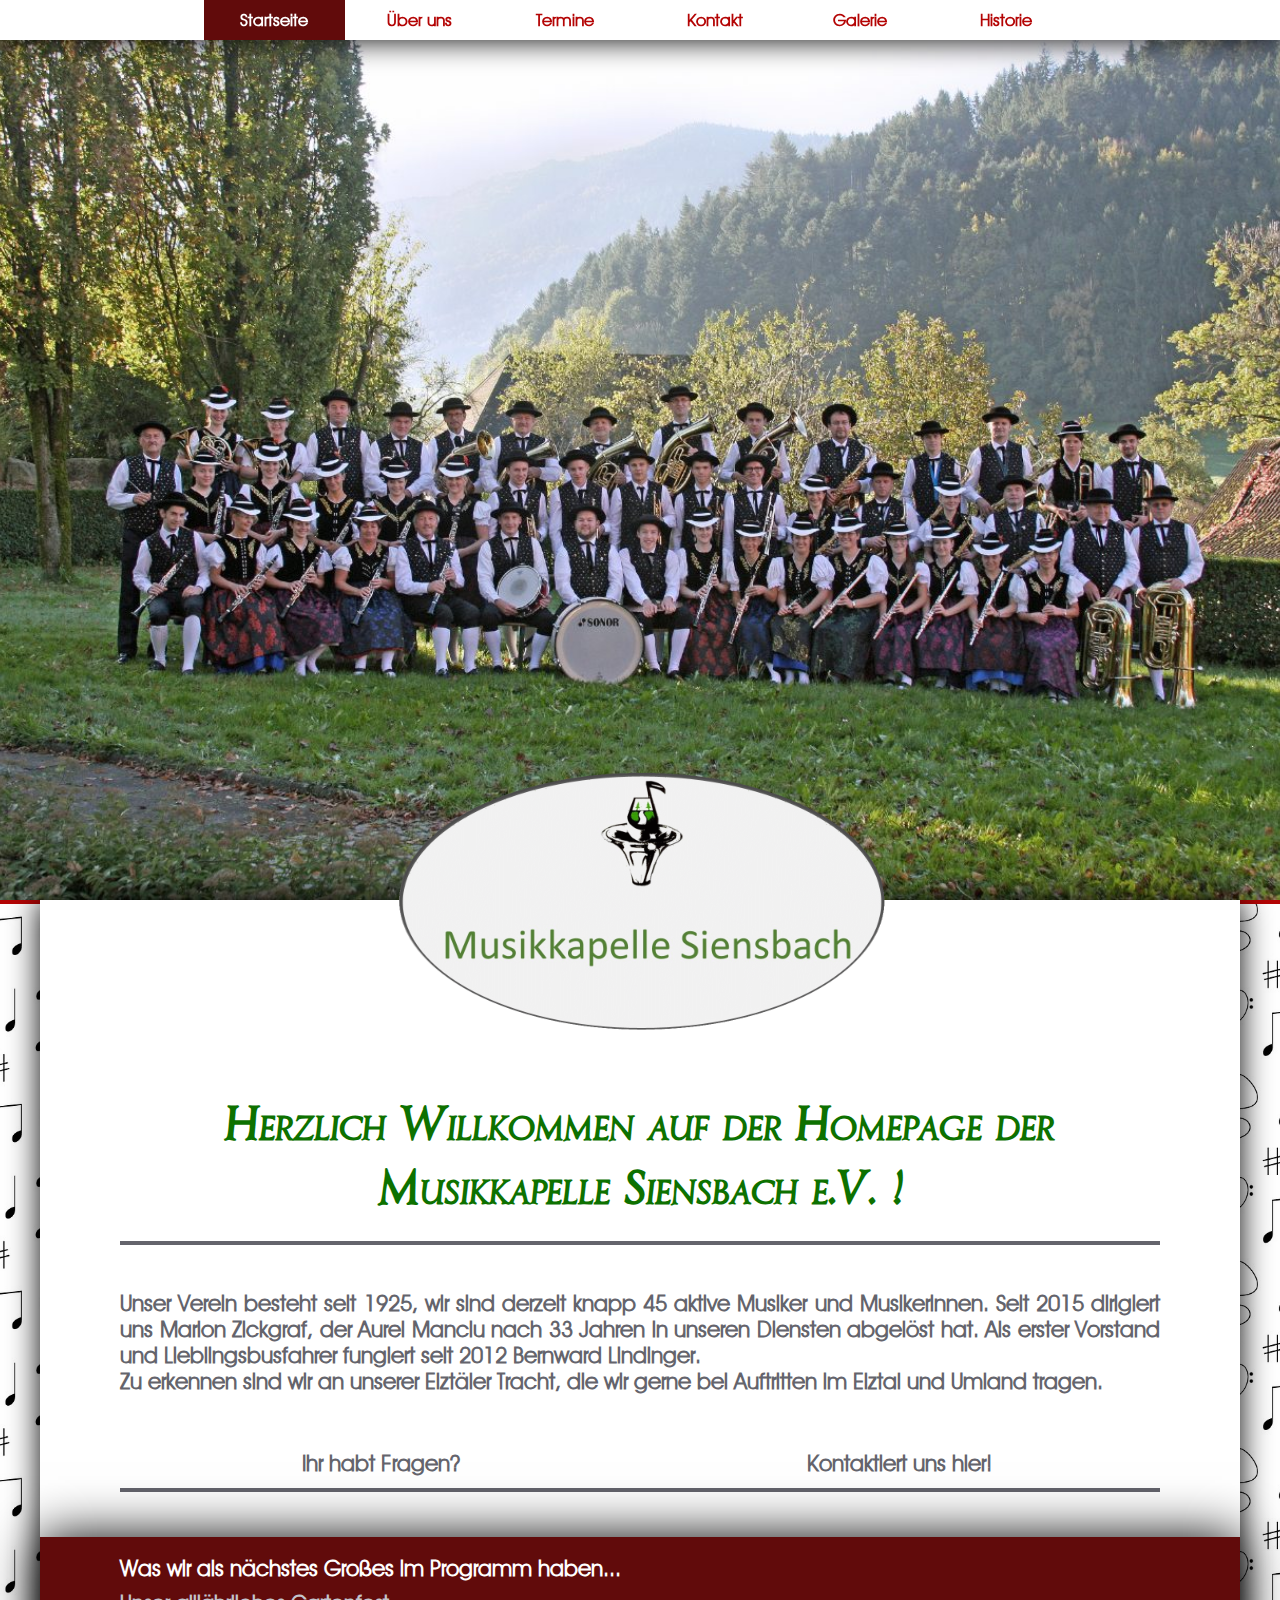
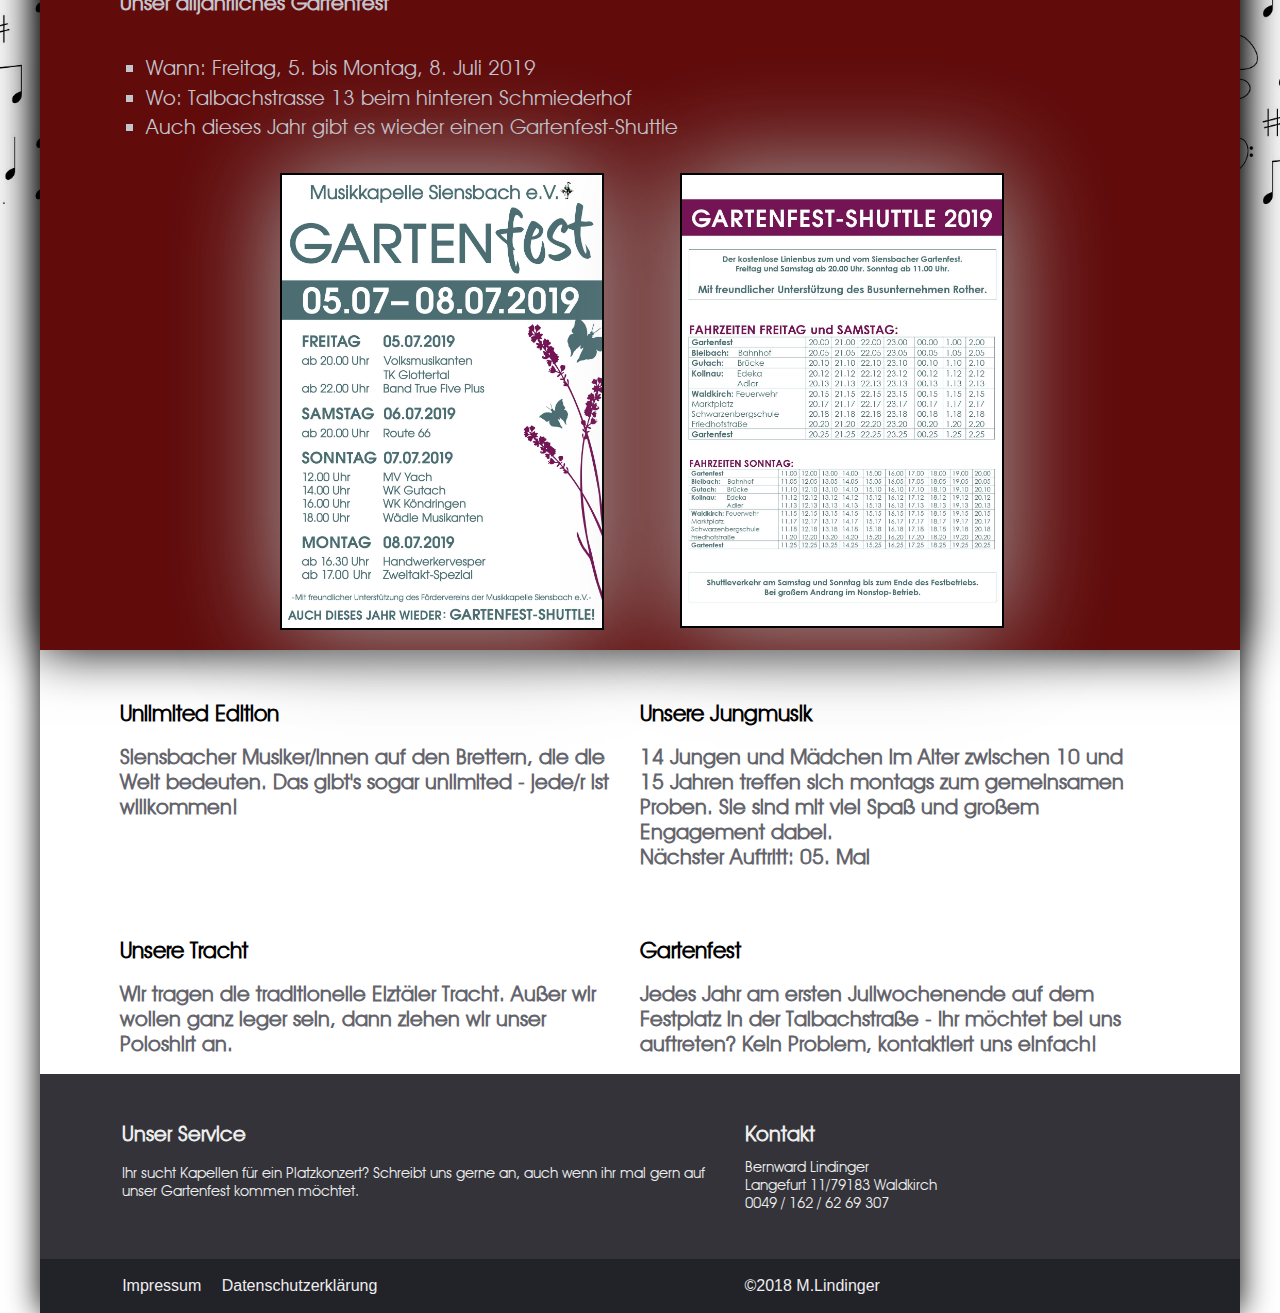
==== index.html @ aa0b7a16 "changed some things" ====
<!DOCTYPE html>

<html lang="en" >
	<head>
		
		<meta charset="utf-8" >
		<meta name="viewport" content="width=device-width, initial-scale=1.0">
		
		<link rel="stylesheet" href="style.css" type="text/css" >
		
		<title>Musikkapelle Siensbach</title>
		
		<script src="JScript/jquery-3.3.1.min.js"></script>
		<script>
			$(document).ready(function(){
				
				$("#place").css("width", "0");
				
				var logoOffset = $(".logo").offset();
				var siteOffset = $(".site").offset();
				var difference = 0.5 * ((0.4 * $(window).width()) / 1.778);
				var factor;
				var limittedFactor;
				var navbarOpacity;
				var siteOffsetTop = $(".site").offset().top;
				var change = 0;
				var logoWidth;
				var ie = 0;
				var ua = window.navigator.userAgent;
				var msie = ua.indexOf("MSIE ");
				
				$(".logo").css("width", (0.4 * $(window).width()));
				$(".logo").css("position", "fixed");
				$(".logo").css("margin", "auto");
				$(".logo").css("left", "0");
				$(".logo").css("right", "0");
				$(".logo").css("margin-left", "auto");
				$(".logo").css("margin-right", "auto");
				$(".logo").css("top", ($(".wrapper").offset().top - $(window).scrollTop() -difference));
				$(".nav_menu").animate({width: 'toggle'}, 200);
				$(".nav_menu").css("display", "none");
				
				setInterval(function(){			
					
					$(".logo").css("margin", "auto");
					$(".logo").css("left", "0");
					$(".logo").css("right", "0");
					$(".logo").css("margin-left", "auto");
					$(".logo").css("margin-right", "auto");
					
					logoOffset = $(".logo").offset();
					siteOffset = $(".site").offset();
					
					
					
					if (msie > 0 || !!navigator.userAgent.match(/Trident.*rv\:11\./))  // If Internet Explorer, return version number
					{
						ie = 1;
					}
					else  // If another browser, return 0
					{
						ie = 0;
					}
					
					
					
					
					
					if (window.matchMedia('(min-width: 70.001em)').matches && ie == 0)
					{
					
					
					$(".mainpicture").css("opacity", ((siteOffset.top - $(window).scrollTop()) / siteOffsetTop));
					
					if($(".site").offset().top <= $(window).scrollTop())
					{
						$(".site").css("position", "fixed");
						$(".site").css("top", "0");
					}
					
					if($(".wrapper").offset().top > $(window).scrollTop())
					{
						$(".site").css("position", "relative");
					}
					
					
					
					
					if(change == 0)
					{
						$("#place").css("width", "0");
						$(".logo").css("width", (0.4 * $(window).width()));
						
						if($(".logo").offset().top <= $(window).scrollTop())
						{
							$(".logo").css("top", "0");
							change = 1;
						}
						else
						{
							$(".logo").css("top", ($(".wrapper").offset().top - $(window).scrollTop() -difference));
						}
					}
					
					if(change == 1)
					{
						$(".logo").css("top", "0");
						logoWidth = ((($(".wrapper").offset().top - $(window).scrollTop()) / difference) * 0.28) + 0.12;
						if(logoWidth < 0.12)
						{
							logoWidth = 0.12;
						}
						$(".logo").css("width", logoWidth * $(window).width());
						
						if(logoWidth > 0.4)
						{
							$(".logo").css("width", (0.4 * $(window).width()));
							$(".logo").css("top", ($(".wrapper").offset().top - $(window).scrollTop() -difference));
							change = 0;
						}
						
						
						navbarOpacity = 1 - ((siteOffset.top - logoOffset.top)/difference);
						
						if(navbarOpacity > 1)
						{
							navbarOpacity = 1;
						}
						
						if(navbarOpacity < 0)
						{
							navbarOpacity = 0;
						}
						
						navbarOpacity = navbarOpacity * 0.1;
						
						$("#place").css("width", navbarOpacity * $(window).width());
					}
					}
					
					else if(ie == 1)
					{
						$("#place").css("width", 0.1 * $(window).width());
						$(".logo").css("width", (0.2 * $(window).width()));
						$(".logo").css("top", "0");
						$(".mainpicture").css("opacity", "1");
						$(".site").css("position", "fixed");
						$(".site").css("top", "0");
						$(".wrapper").css("position", "relative");
						$(".wrapper").css("top", "0");
						$(".mainpicture").css("display", "none");
					}
					
					else if (window.matchMedia('(min-width: 35.001em)').matches)
					{
						$(".logo").css("width", (0.2 * $(window).width()));
						$(".logo").css("top", "0");
						$(".mainpicture").css("opacity", "1");
					}
					
					else
					{
						$(".logo").css("width", (0.4 * $(window).width()));
						$(".logo").css("top", "0");
						$(".mainpicture").css("opacity", "1");
					}
					
					if($(".wrapper").offset().top > $(window).scrollTop())
					{
						$(".site").css("position", "relative");
					}
				}, 1);
				
				
				
				
				
				//Elemente aus navBar werden aktiv
				$("#about").click(function(){
					window.location.href = 'sub/about.html';
				});
				
				$("#gigs").click(function(){
					window.location.href = 'sub/gigs.html';
				});
				
				$("#contact").click(function(){
					window.location.href = 'sub/contact.html';
				});
				
				$(".description td#contactUs").click(function(){
					window.location.href = 'sub/contact.html';
				});
				
				$("#galery").click(function(){
					window.location.href = 'sub/galery.html';
				});
				
				$("#history").click(function(){
					window.location.href = 'sub/history.html';
				});
				
				$("#about1").click(function(){
					window.location.href = 'sub/about.html';
				});
				
				$("#gigs1").click(function(){
					window.location.href = 'sub/gigs.html';
				});
				
				$("#contact1").click(function(){
					window.location.href = 'sub/contact.html';
				});
				
				$("#galery1").click(function(){
					window.location.href = 'sub/galery.html';
				});
				
				$("#history1").click(function(){
					window.location.href = 'sub/history.html';
				});
				
				$("#menu_icon").click(function(){
					$(".nav_menu").animate({width: 'toggle'}, 200);
				});
				
				
				
				
				
				//Werte werden angepasst, falls Größe des Fensters verändert wird
				$(window).resize(function(){
					difference = 0.5 * ((0.4 * $(window).width()) / 1.778);
					siteOffsetTop = $(".site").offset().top;
				});
			});
			
		</script>
	</head>
	
	<body>
	
		<div class="navbar" >
			<ul>
				<li id="start" class="active" >Startseite</li>
				<li id="about" class="real" >Über uns</li>
				<li id="gigs" class="real" >Termine</li>
				<li id="place" ></li>
				<li id="contact" class="real" >Kontakt</li>
				<li id="galery" class="real" >Galerie</li>
				<li id="history" class="real" >Historie</li>
			</ul>
			
			<div class="nav_menu_icon" id="menu_icon" >
				<img src="images/menu.png" alt="menu" /> 
			</div>
		</div>
		
		<div class="nav_menu" >			
			<div id="start1" class="link real" >
				<p>Startseite</p>
			</div>
			
			<div id="about1" class="link real" >
				<p>Über uns</p>
			</div>
			
			<div id="gigs1" class="link real" >
				<p>Termine</p>
			</div>
			
			<div id="contact1" class="link real" >
				<p>Kontakt</p>
			</div>
			
			<div id="galery1" class="link real" >
				<p>Galerie</p>
			</div>
			
			<div id="history1" class="link real" >
				<p>Historie</p>
			</div>
		</div>
		
		<div class="mainpicture" >
		</div>
		
		<div class="site" >
		</div>
		
		<div class="wrapper" >
			<div class="logo" >
				<img src="images/logo.png" alt="LOGO" />
			</div>
			
			<div class="grid_content" >
				<div class="header" >
					<p>Herzlich Willkommen auf der Homepage der Musikkapelle Siensbach e.V. !</p>
				</div>
				
				<div class="description" >
					<p id="desc" >
						Unser Verein besteht seit 1925, wir sind derzeit knapp 45 aktive Musiker und Musikerinnen. Seit 2015 dirigiert uns Marlon Zickgraf, der Aurel Manciu nach 33 Jahren in unseren Diensten abgelöst hat. Als erster Vorstand und Lieblingsbusfahrer fungiert seit 2012 Bernward Lindinger.<br/> Zu erkennen sind wir an unserer Elztäler Tracht, die wir gerne bei Auftritten im Elztal und Umland tragen.
					</p>
					
					<table>
						<tr>
							<td>
								<p>Ihr habt Fragen?</p>
							</td>
							<td id="contactUs" >
								<p>Kontaktiert uns hier!</p>
							</td>
						</tr>
					</table>
				</div>
				
				<div class="pending" >
					<h1>Was wir als nächstes Großes im Programm haben...</h1>
					
					<p>Unser alljährliches Gartenfest</p>
					
					<ul>
						<li>Wann: Freitag, 5. bis Montag, 8. Juli 2019</li>
						<li>Wo: Talbachstrasse 13 beim hinteren Schmiederhof</li>
						<li>Auch dieses Jahr gibt es wieder einen Gartenfest-Shuttle</li>
					</ul>
					
					<div class="grid_pending" >
						<div class ="pending1" >
							<img src="canvas/poster_gartenfest.jpg" alt="poster" />
						</div>
						<div class ="pending2" >
							<img src="canvas/shuttle_gartenfest.jpg" alt="shuttle" />
						</div>
					</div>
				</div>
				
				<div class="event event_unlimited" >
					<h1>Unlimited Edition</h1>
					<p>Siensbacher Musiker/innen auf den Brettern, die die Welt bedeuten. Das gibt's sogar unlimited - jede/r ist willkommen!</p>
				</div>
				
				<div class="event event_heimat" >
					<h1>Unsere Jungmusik</h1>
					<p>14 Jungen und Mädchen im Alter zwischen 10 und 15 Jahren treffen sich montags zum gemeinsamen Proben. Sie sind mit viel Spaß und großem Engagement dabei.<br/>Nächster Auftritt: 05. Mai</p>
				</div>
				
				<div class="event event_tracht" >
					<h1>Unsere Tracht</h1>
					<p>Wir tragen die traditionelle Elztäler Tracht. Außer wir wollen ganz leger sein, dann ziehen wir unser Poloshirt an.</p>
				</div>
				
				<div class="event event_gartenfest" >
					<h1>Gartenfest</h1>
					<p>Jedes Jahr am ersten Juliwochenende auf dem Festplatz in der Talbachstraße - Ihr möchtet bei uns auftreten? Kein Problem, kontaktiert uns einfach!</p>
				</div>
				
				<div class="footer" >
					<div class="music" >
						<table>
							<tr>
								<td class="over" >
									<h1>Unser Service</h1>
									<p>Ihr sucht Kapellen für ein Platzkonzert? Schreibt uns gerne an, auch wenn ihr mal gern auf unser Gartenfest kommen möchtet.</p>
								</td>
								<td class="contact" >
									<h1>Kontakt</h1>
									<p>Bernward Lindinger<br/>Langefurt 11/79183 Waldkirch<br/>0049 / 162 / 62 69 307</p>
								</td>
							</tr>
						</table>
					</div>
					<div class="formally" >
						<table>
							<tr>
								<td class="left" >
									<ul>
										<li><a href="sub/impressum.html" >Impressum</a></li>
										<li><a href="sub/datenschutz.html" >Datenschutzerklärung</a></li>
									</ul>
								</td>
								<td class="right" >
									<a href="#" ><p>&copy;2018 M.Lindinger</p></a>
								</td>
							</tr>
						</table>
					</div>
				</div>
			</div>
		</div>
	</body>
</html>
---- style.css ----
* 
{
	padding: 0;
	margin: 0;
}

body
{
	background-size: cover;
	font-family: "Century Gothic", CenturyGothic, Geneva, AppleGothic, sans-serif;
}

@font-face { font-family: 'music-font';
             src: url('Schriften/Aesop-RegularItalic.ttf') format('truetype'); }
			 
@font-face { font-family: 'music-font2';
             src: url('Schriften/Advantage-Book.ttf') format('truetype'); }
			 

.mainpicture
{
	background-image: url("images/kapelle2.jpg");
	width: 100%;
	height: 50vh;
    background-attachment: fixed;
    background-position: center;
    background-repeat: no-repeat;
    background-size: cover;
}

@media screen and (-ms-high-contrast: active), (-ms-high-contrast: none) {
.mainpicture
{
	display: none;
}
}

@media screen and (min-width: 35.001em) {
.mainpicture
{
	background-image: url("images/kapelle2.jpg");
	height: 100vh;
}
}

.logo
{
	position: fixed;
	padding: 0;
	top: 0;
	text-align: center;
	z-index: 11;
}

.logo img
{
	width: 100%;
}

.navbar
{
	left: 0;
	right: 0;
	margin-left: auto;
	margin-right: auto;
	float: center;
	position: fixed;
	background-color: white;
	z-index: 1;
	color: #B40404;
	font-weight: bold;
	font-size: 1.3vw;
	text-decoration: none;
	-webkit-box-shadow: 0 0 10px #fff;
        box-shadow: 0 0 30px black;
	text-align: center;
}

.navbar ul
{
	display: none;
	list-style: none;
}

@media screen and (min-width: 70.001em) {
.navbar ul
{
	display: inline-block;
	list-style: none;
}
}

.navbar li
{
	display: inline-block;
	text-align: center;
	width: 10vw;
	padding: 0.8vw 0.5vw;
	font-family: music-font2, Helvetica, CenturyGothic, Geneva, AppleGothic, sans-serif;
}

#place
{
	width: 0;
	padding: 0;
	margin: 0;
}

.navbar li:hover
{
	cursor: pointer;
}

.navbar p
{
	color: white;
}

.real
{
	background-color: white;
	transition: background-color 0.2s;
}

.real:hover
{
	background-color: #f2f2f2;
	cursor: pointer;
}

.active
{
	background-color: #610B0B;
	color: white;
	transition: background-color 0.5s;
}

.active:hover
{
	background-color: #913B3B;
}

.nav_menu_icon
{
	float: right;
	width: 8em;
}

@media screen and (min-width: 35.001em) {
.nav_menu_icon
{
	float: right;
	width: 4em;
}
}

@media screen and (min-width: 70.001em) {
.nav_menu_icon
{
	display: none;
}
}

.nav_menu_icon img
{
	width: 100%;
	transition: transform 0.3s;
}

.nav_menu_icon img:hover
{
	cursor: pointer;
	transform: rotate(360deg);
}

.nav_menu
{
	position: fixed;
	left: 0;
	top: 0;
	height: 100vh;
	width: 70vw;
	background-color: white;
	z-index: 12;
	font-size: 1.7em;
	font-family: music-font2, Helvetica, CenturyGothic, Geneva, AppleGothic, sans-serif;
	-webkit-box-shadow: 0 0 10px #fff;
        box-shadow: 0 0 30px black;
	overflow: auto;
}

@media screen and (min-width: 70.001em) {
.nav_menu
{
	display: none;
}
}

.link
{
	margin-right: 0.5em;
	border-bottom: 2px solid #610B0B;
}

.link p
{
	padding-left: 1em;
	padding-top: 1em;
	padding-bottom: 1em;
	color: #64646c;
}

#start1
{
	border-left: 15px solid #610B0B;
}

.site
{
	position: relative;
	width: 100%;
	height: 100vh;
	border-top: 4px solid #B40404;
	background-image: url("images/test8.jpg");
	background-size: cover;
	text-align: center;
	/*box-shadow: 0px 0px 300px black inset;*/
}

.wrapper
{
	position: absolute;
	left: 0;
	right: 0;
	margin-left: auto;
	margin-right: auto;
	max-width: 75em;
	top: 50vh;
	background-color: white;
	-webkit-box-shadow: 0 0 10px #fff;
        box-shadow: 0 0 30px black;
}

@media screen and (min-width: 35.001em) {
.wrapper
{	
	top: 100vh;
}
}

.header
{
	grid-area: head;
	margin: auto;
	width: 100%;
	border-bottom: 4px solid #64646c;
}

.header p
{
	text-align: center;
	color: #0d7100;
	font-variant: small-caps;
	font-family: music-font, Helvetica, CenturyGothic, Geneva, AppleGothic, sans-serif;
	font-size: 2em;
	font-weight: bold;
	padding-bottom: 2%;
}

@media screen and (min-width: 35.001em) { 
.header p
{
	font-size: 3em;
}
}

.description
{
	grid-area: desc;
	width: 100%;
	margin: auto;
	margin-top: 5vh;
	border-bottom: 4px solid #64646c;
}

.description p
{
	font-size: 1em;
	color: #64646c;
	font-weight: bold;
	text-align: center;
	font-family: music-font2, Helvetica, CenturyGothic, Geneva, AppleGothic, sans-serif;
}

@media screen and (min-width: 35.001em) {
.description p
{
	font-size: 1.4em;
}
}

.description table
{
	margin-top: 5vh;
	width: 100%;
}

.description td
{
    height: 5vh;
	width: 50%;
    vertical-align: middle;
	transition: all 0.2s;
}

.description #desc
{
	text-align: justify;
}

.description td#contactUs:hover
{
    cursor: pointer;
	border-radius: 15px;
	-webkit-box-shadow: 0 0 10px #fff;
        box-shadow: 0 0 10px black;
}

.pending
{
	grid-area: achv;
	margin-left: 0.01vw;
	margin-top: 5vh;
	padding-left: 1em;
	background-color: #610B0B;
	-webkit-box-shadow: 0 0 10px #fff;
        box-shadow: 0 0 50px black;
	font-family: music-font2, Helvetica, CenturyGothic, Geneva, AppleGothic, sans-serif;
}

@media screen and (min-width: 35.001em) { 
.pending
{
	padding-left: 5em;
	padding-right: 5em;
}
}

.pending h1
{
	padding-top: 2vh;
	font-weight: bold;
	font-size: 1.1em;
	color: white;
}

@media screen and (min-width: 35.001em) { 
.pending h1
{
	font-size: 1.4em;
}
}

.pending ul
{
	margin-top: 2vh;
	margin-bottom: 2vh;
	list-style-type: square;
	padding-left: 2vw;
}

.pending li
{
	font-family: music-font2, Helvetica, CenturyGothic, Geneva, AppleGothic, sans-serif;
	color: #c4c4cc;
	font-size: 1em;
	padding-top: 0.5vh;
}

@media screen and (min-width: 35.001em) { 
.pending li
{
	font-size: 1.3em;
}
}

.pending p
{
	margin-top: 1vh;
	font-family: music-font2, Helvetica, CenturyGothic, Geneva, AppleGothic, sans-serif;
	color: #c4c4cc;
	font-size: 1em;
	font-weight: bold;
	padding-bottom: 2vh;
}

@media screen and (min-width: 35.001em) { 
.pending p
{
	font-size: 1.3em;
}
}

.pending1
{
	grid-area: pndg1;
	text-align: center;
}

.pending1 img
{
	width: 100%;
	border: black solid 2px;
	-webkit-box-shadow: 0 0 10px #aaa;
        box-shadow: 0 0 100px #aaa;
}

.pending2
{
	grid-area: pndg2;
	text-align: center;
}

.pending2 img
{
	width: 100%;
	border: black solid 2px;
	-webkit-box-shadow: 0 0 10px #aaa;
        box-shadow: 0 0 100px #aaa;
}

.grid_pending
{	
	padding-top: 0em;
	padding-bottom: 0em;
	
	grid-area: grid_pending;
	display: grid;
	margin: 0;
	grid-template-columns: 0em 1fr 1fr 0em;
	grid-template-row: 1fr;
	grid-column-gap: 2em;
	grid-row-gap: 0em;
	grid-template-areas: 
		". pndg1 pndg2 ."
	;
}

@media screen and (min-width: 70.001em) { 
.grid_pending
{	
	padding-top: 1em;
	padding-bottom: 1em;
	
	grid-area: grid_pending;
	display: grid;
	margin: 0;
	grid-template-columns: 5em 1fr 1fr 5em;
	grid-template-row: 1fr;
	grid-column-gap: 5em;
	grid-row-gap: 0em;
	grid-template-areas: 
		". pndg1 pndg2 ."
	;
}
}

.event
{
	padding-top: 2em;
	padding-right: 1em;
}

.event h1
{
	padding-top: 2vh;
	font-weight: bold;
	font-size: 1.4em;
	color: black;
	font-family: music-font2, Helvetica, CenturyGothic, Geneva, AppleGothic, sans-serif;
}

.event p
{
	padding-top: 2vh;
	padding-bottom: 2vh;
	font-weight: bold;
	font-size: 1.3em;
	color: #64646c;
	font-family: music-font2, Helvetica, CenturyGothic, Geneva, AppleGothic, sans-serif;
}

.event a
{
	color: #0d7100;
	text-decoration: none;
}

.event a:hover
{
	cursor: pointer;
}

.event_unlimited
{
	grid-area: evn1;
}

.event_heimat
{
	grid-area: evn2;
}

.event_tracht
{
	grid-area: evn3;
}

.event_gartenfest
{
	grid-area: evn4;
}

.footer
{
	grid-area: foot;
	width: 100%;
	margin-left: 0.01vw;
}

.music
{
	background-color: #333339;
}

.music table
{
	padding-left: 1em;
	padding-right: 1em;
	padding-top: 5vh;
	padding-bottom: 5vh;
	table-layout: fixed;
	width: 100%;
}

@media screen and (min-width: 35.001em) { 
.music table
{
	padding-left: 5em;
	padding-right: 5em;
}
}

.music td.over
{
	width: 60%;
	vertical-align: top;
}

.music td.contact
{
	width: 40%;
	vertical-align: top;
}

.music h1
{
	font-size: 21px;
	color: #EEE;
	margin-bottom: 3%;
	font-weight: bold;
	font-family: music-font2, CenturyGothic, Geneva, AppleGothic, sans-serif;
}

.music p
{
	font-size: 15px;
	color: #EEE;
	font-family: music-font2, CenturyGothic, Geneva, AppleGothic, sans-serif;
}

.formally
{
	background-color: #222229;
}

.formally table
{
	padding-left: 1em;
	padding-right: 1em;
	table-layout: fixed;
	width: 100%;
}

@media screen and (min-width: 35.001em) { 
.formally table
{
	padding-left: 5em;
	padding-right: 5em;
}
}

.formally ul
{
	list-style: none;
}

.formally li
{
	display: inline-block;
	padding-top: 1em;
	padding-bottom: 1em;
	padding-right: 1em;
}

.formally a
{
	text-decoration: none;
	color: #EEE;
	font-size: 1em;
	font-family: "Century Gothic", CenturyGothic, Geneva, AppleGothic, sans-serif;
}

.formally td.left
{
	width: 60%;
}

.formally td.right
{
	width: 40%;
}

.grid_content
{
	position: relative;
	top: 0;
	padding-top: 5vw;
	padding-left: 0;
	padding-right: 0;
		
	grid-area: grid_content;
	display: grid;
	margin: 0 auto;
	grid-template-columns: 1em 1fr 1fr 1em;
	grid-template-row: 8fr;
	grid-column-gap: 0px;
	grid-row-gap: 0px; 
    grid-template-areas:  
		". head head ."
		". desc desc ."
		"achv achv achv achv"
		". evn1 evn1 ."
		". evn2 evn2 ."
		". evn3 evn3 ."
		". evn4 evn4 ."
		"foot foot foot foot"
    ;
}

@media screen and (min-width: 35.001em) { 
.grid_content { 
    position: relative;
	padding-top: 0vw;
	padding-left: 0;
	padding-right: 0;
		
	grid-area: grid_content;
	display: grid;
	margin: 0 auto;
	grid-template-columns: 5em 1fr 1fr 5em;
	grid-template-row: 6fr;
	grid-column-gap: 0px;
	grid-row-gap: 0px;
	grid-template-areas: 
		". head head ."
		". desc desc ."
		"achv achv achv achv"
		". evn1 evn2 ."
		". evn3 evn4 ."
		"foot foot foot foot"
	;
} 
}

@media screen and (min-width: 70.001em) { 
.grid_content {
    position: relative;
	padding-top: 15vw;
	padding-left: 0;
	padding-right: 0;
		
	grid-area: grid_content;
	display: grid;
	margin: 0 auto;
	grid-template-columns: 5em 1fr 1fr 5em;
	grid-template-row: 6fr;
	grid-column-gap: 0px;
	grid-row-gap: 0px;
	grid-template-areas: 
		". head head ."
		". desc desc ."
		"achv achv achv achv"
		". evn1 evn2 ."
		". evn3 evn4 ."
		"foot foot foot foot"
	;
} 
}
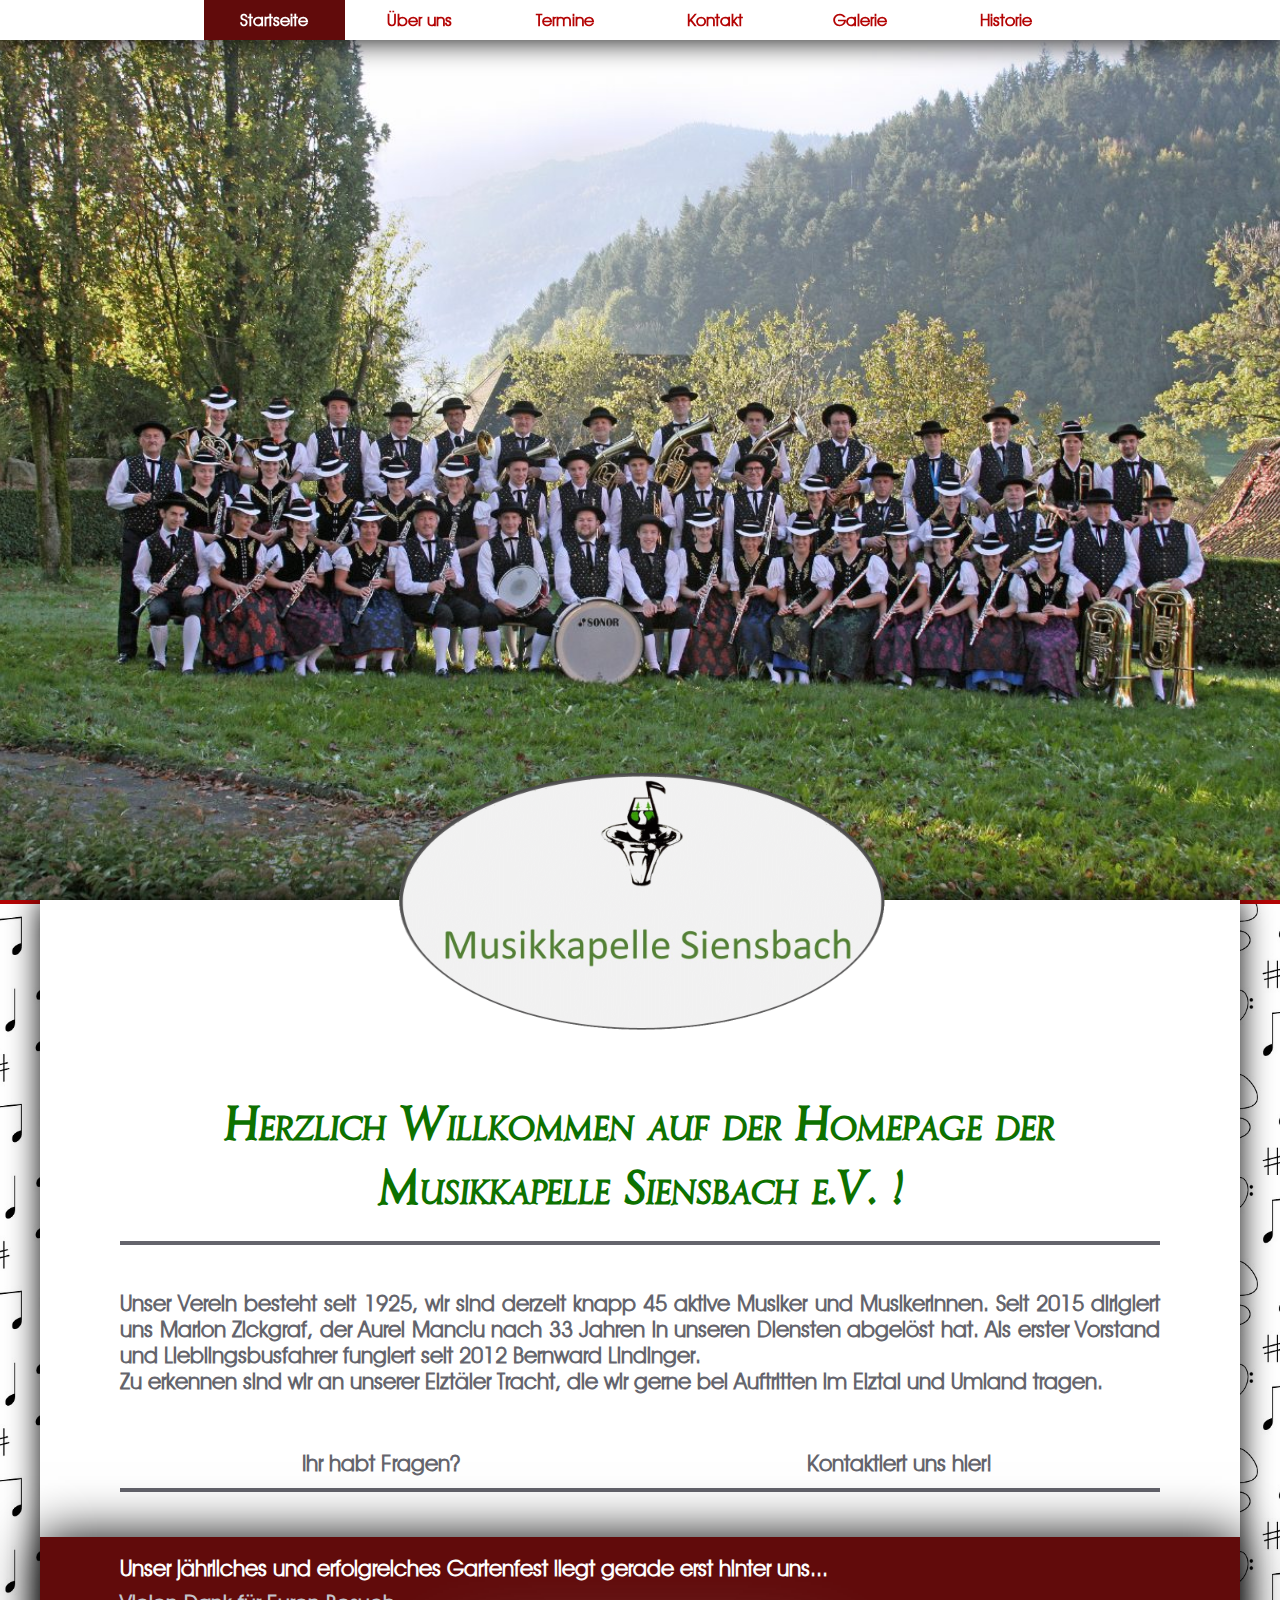
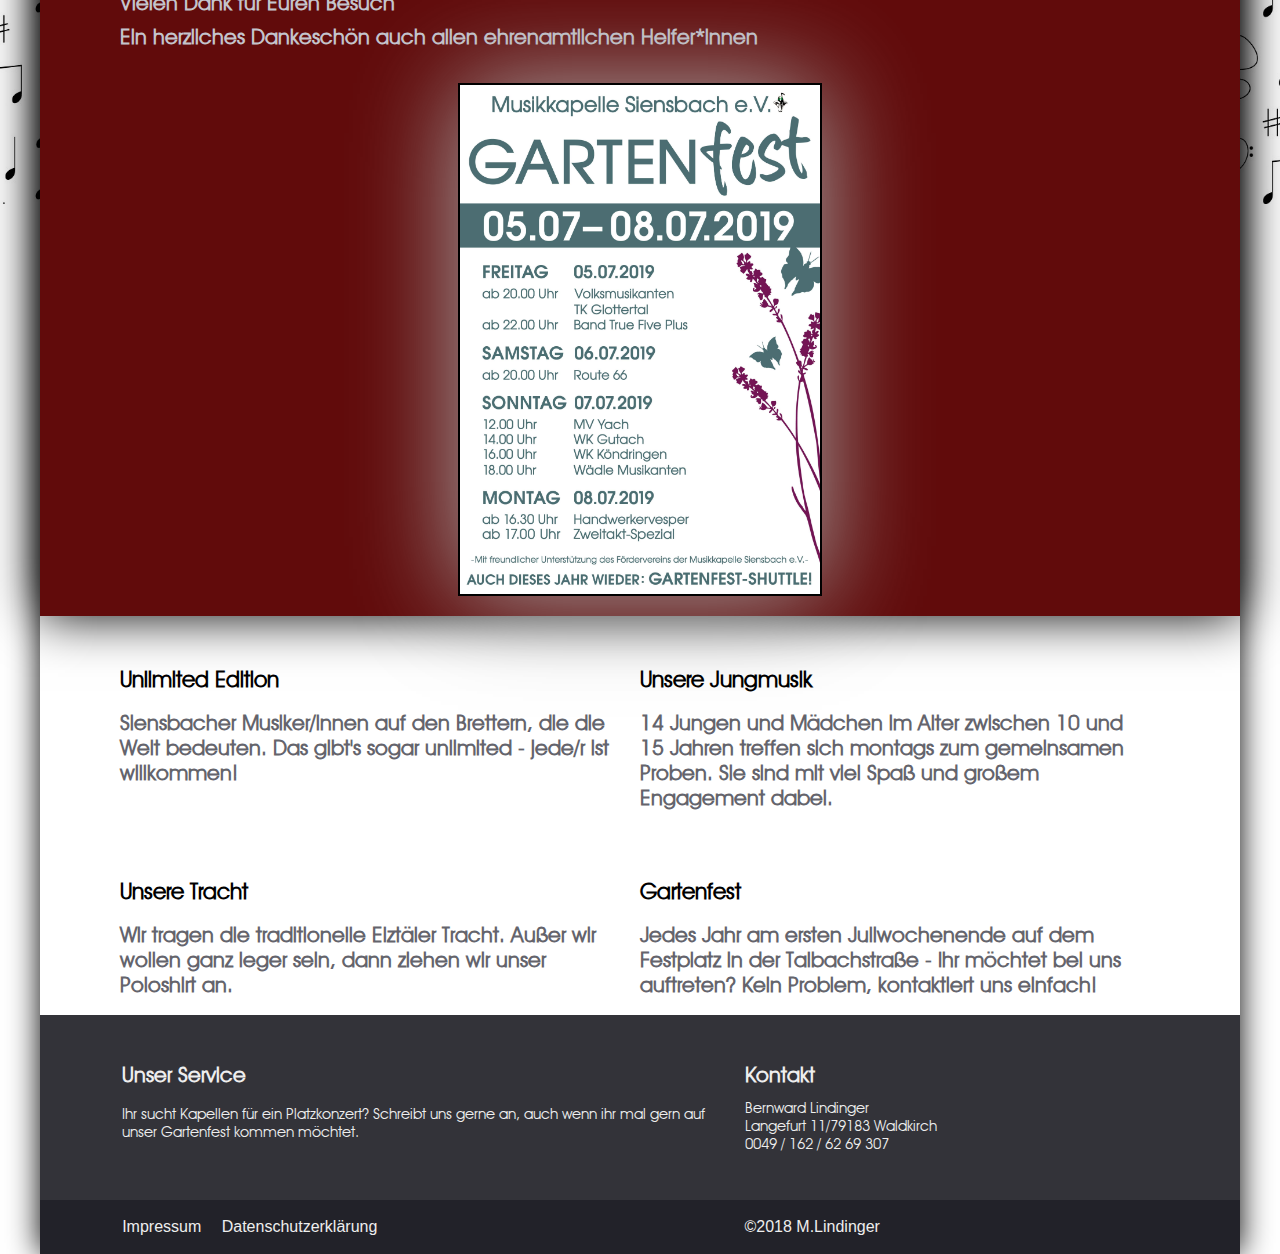
==== commit 19ef7732: "updated to current version" ====
--- a/index.html
+++ b/index.html
@@ -316,23 +316,21 @@
 				</div>
 				
 				<div class="pending" >
-					<h1>Was wir als nächstes Großes im Programm haben...</h1>
-					
-					<p>Unser alljährliches Gartenfest</p>
-					
-					<ul>
+					<h1>Unser jährliches und erfolgreiches Gartenfest liegt gerade erst hinter uns...</h1>
+					
+					<p>Vielen Dank für Euren Besuch</p>
+					<p>Ein herzliches Dankeschön auch allen ehrenamtlichen Helfer*innen</p>
+					
+					<!--<ul>
 						<li>Wann: Freitag, 5. bis Montag, 8. Juli 2019</li>
 						<li>Wo: Talbachstrasse 13 beim hinteren Schmiederhof</li>
 						<li>Auch dieses Jahr gibt es wieder einen Gartenfest-Shuttle</li>
-					</ul>
+					</ul>-->
 					
 					<div class="grid_pending" >
 						<div class ="pending1" >
 							<img src="canvas/poster_gartenfest.jpg" alt="poster" />
 						</div>
-						<div class ="pending2" >
-							<img src="canvas/shuttle_gartenfest.jpg" alt="shuttle" />
-						</div>
 					</div>
 				</div>
 				
@@ -343,7 +341,7 @@
 				
 				<div class="event event_heimat" >
 					<h1>Unsere Jungmusik</h1>
-					<p>14 Jungen und Mädchen im Alter zwischen 10 und 15 Jahren treffen sich montags zum gemeinsamen Proben. Sie sind mit viel Spaß und großem Engagement dabei.<br/>Nächster Auftritt: 05. Mai</p>
+					<p>14 Jungen und Mädchen im Alter zwischen 10 und 15 Jahren treffen sich montags zum gemeinsamen Proben. Sie sind mit viel Spaß und großem Engagement dabei.</p>
 				</div>
 				
 				<div class="event event_tracht" >
--- a/style.css
+++ b/style.css
@@ -391,7 +391,6 @@
 	color: #c4c4cc;
 	font-size: 1em;
 	font-weight: bold;
-	padding-bottom: 2vh;
 }
 
 @media screen and (min-width: 35.001em) { 
@@ -405,17 +404,18 @@
 {
 	grid-area: pndg1;
 	text-align: center;
+	padding-top: 2vh;
 }
 
 .pending1 img
 {
-	width: 100%;
+	width: 50%;
 	border: black solid 2px;
 	-webkit-box-shadow: 0 0 10px #aaa;
         box-shadow: 0 0 100px #aaa;
 }
 
-.pending2
+/*.pending2
 {
 	grid-area: pndg2;
 	text-align: center;
@@ -427,7 +427,7 @@
 	border: black solid 2px;
 	-webkit-box-shadow: 0 0 10px #aaa;
         box-shadow: 0 0 100px #aaa;
-}
+}*/
 
 .grid_pending
 {	
@@ -437,12 +437,12 @@
 	grid-area: grid_pending;
 	display: grid;
 	margin: 0;
-	grid-template-columns: 0em 1fr 1fr 0em;
+	grid-template-columns: 0em 1fr 0em;
 	grid-template-row: 1fr;
 	grid-column-gap: 2em;
 	grid-row-gap: 0em;
 	grid-template-areas: 
-		". pndg1 pndg2 ."
+		". pndg1 ."
 	;
 }
 
@@ -455,12 +455,12 @@
 	grid-area: grid_pending;
 	display: grid;
 	margin: 0;
-	grid-template-columns: 5em 1fr 1fr 5em;
+	grid-template-columns: 5em 1fr 5em;
 	grid-template-row: 1fr;
 	grid-column-gap: 5em;
 	grid-row-gap: 0em;
 	grid-template-areas: 
-		". pndg1 pndg2 ."
+		". pndg1 ."
 	;
 }
 }
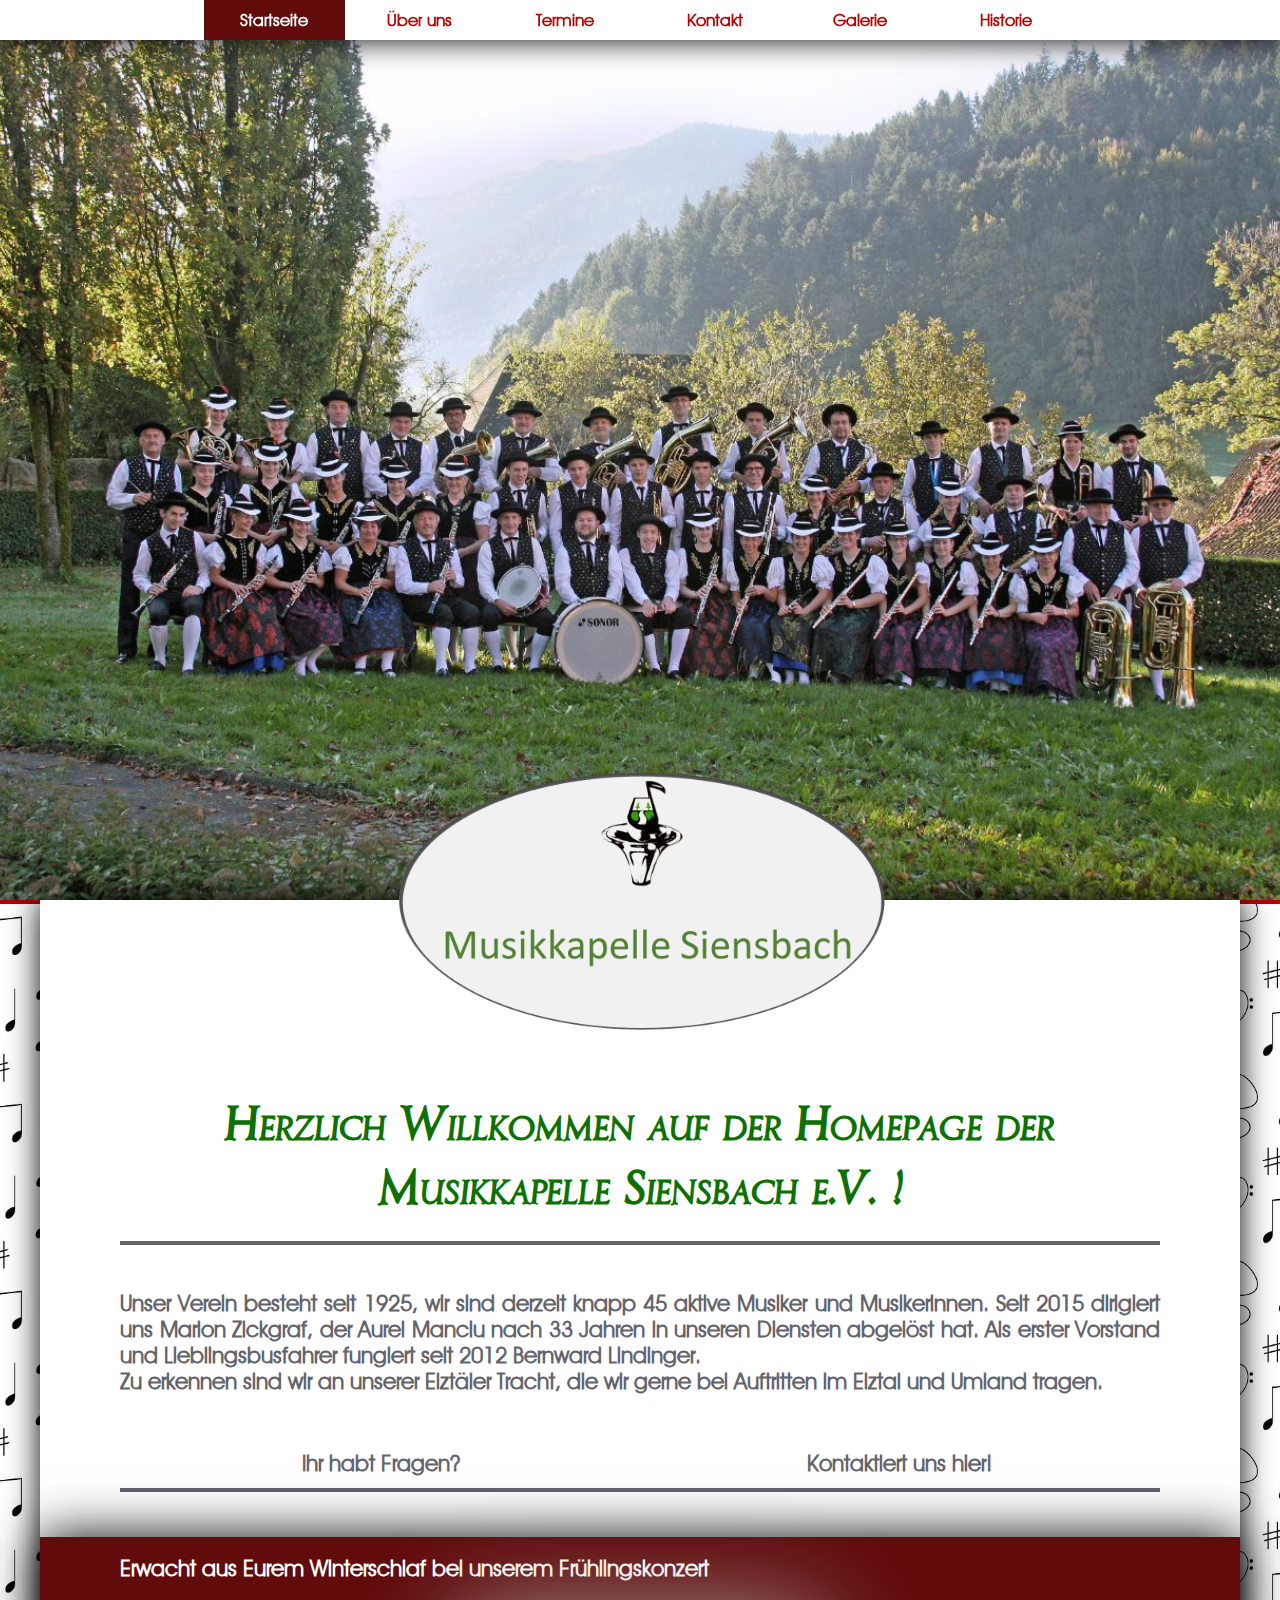
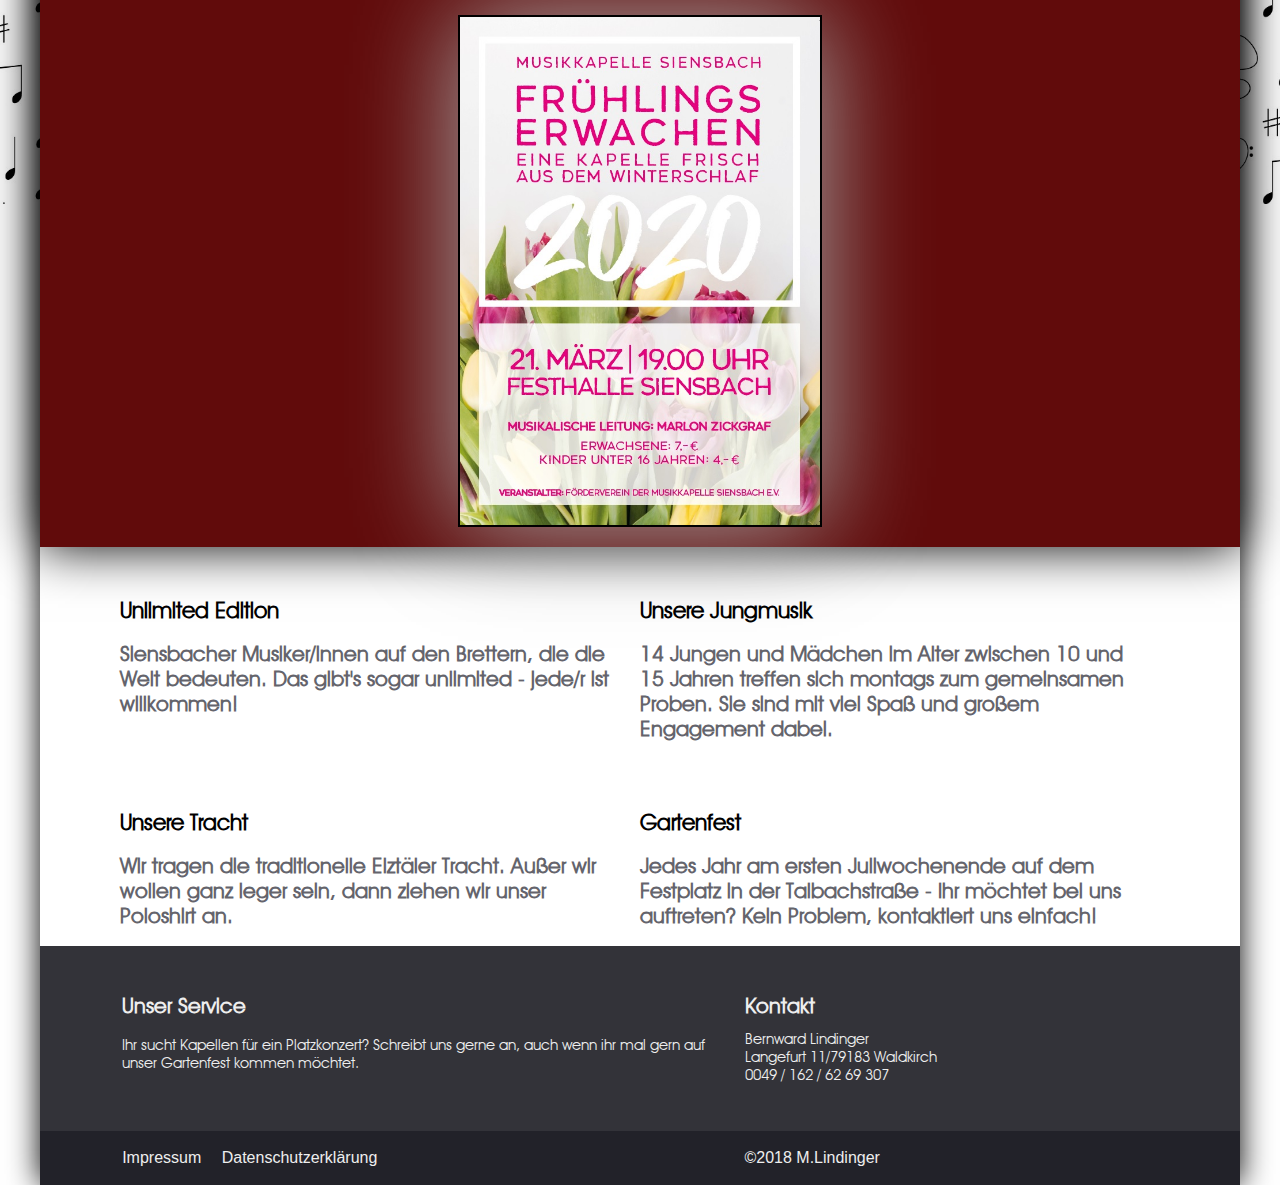
==== commit f56dd163: "updated website to spring" ====
--- a/index.html
+++ b/index.html
@@ -316,10 +316,9 @@
 				</div>
 				
 				<div class="pending" >
-					<h1>Unser jährliches und erfolgreiches Gartenfest liegt gerade erst hinter uns...</h1>
-					
-					<p>Vielen Dank für Euren Besuch</p>
-					<p>Ein herzliches Dankeschön auch allen ehrenamtlichen Helfer*innen</p>
+					<h1>Erwacht aus Eurem Winterschlaf bei unserem Frühlingskonzert</h1>
+					
+					<!-- <p></p> -->
 					
 					<!--<ul>
 						<li>Wann: Freitag, 5. bis Montag, 8. Juli 2019</li>
@@ -329,7 +328,7 @@
 					
 					<div class="grid_pending" >
 						<div class ="pending1" >
-							<img src="canvas/poster_gartenfest.jpg" alt="poster" />
+							<img src="canvas/poster_fruehling.jpg" alt="poster" />
 						</div>
 					</div>
 				</div>
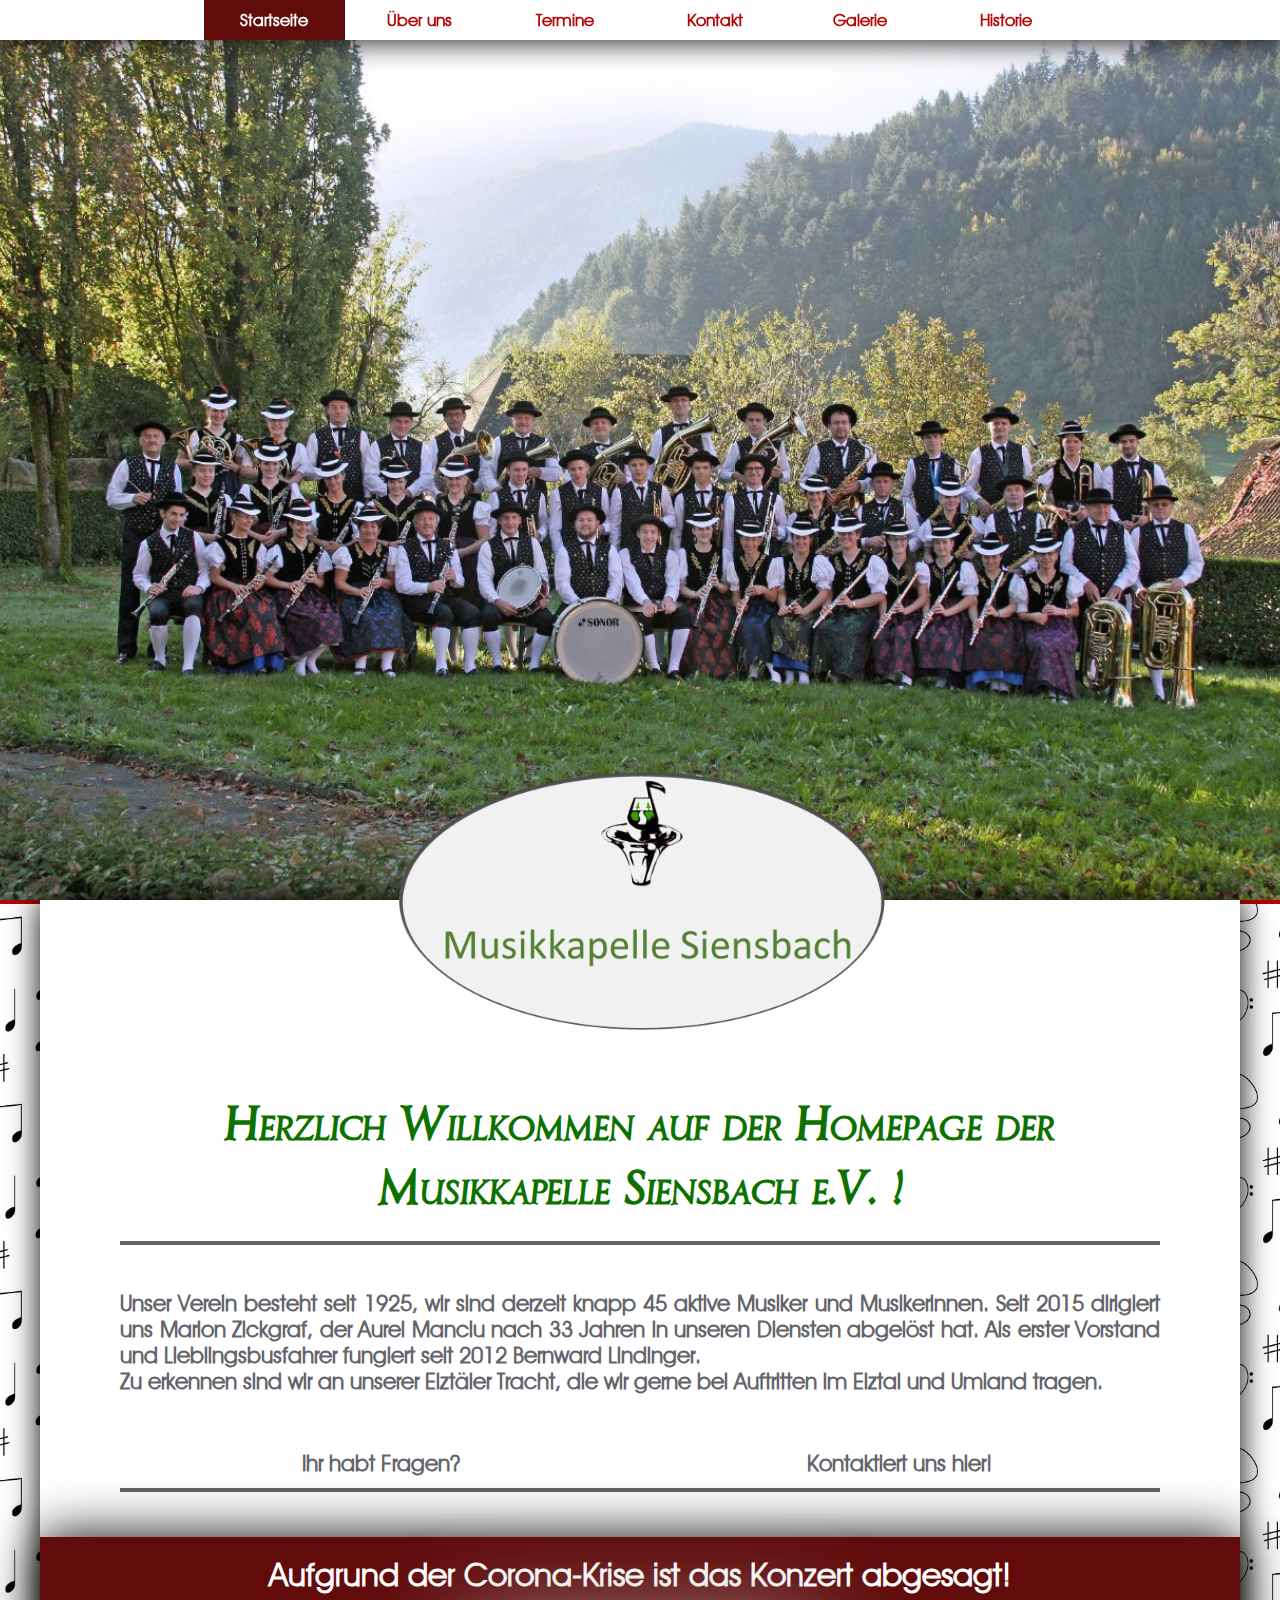
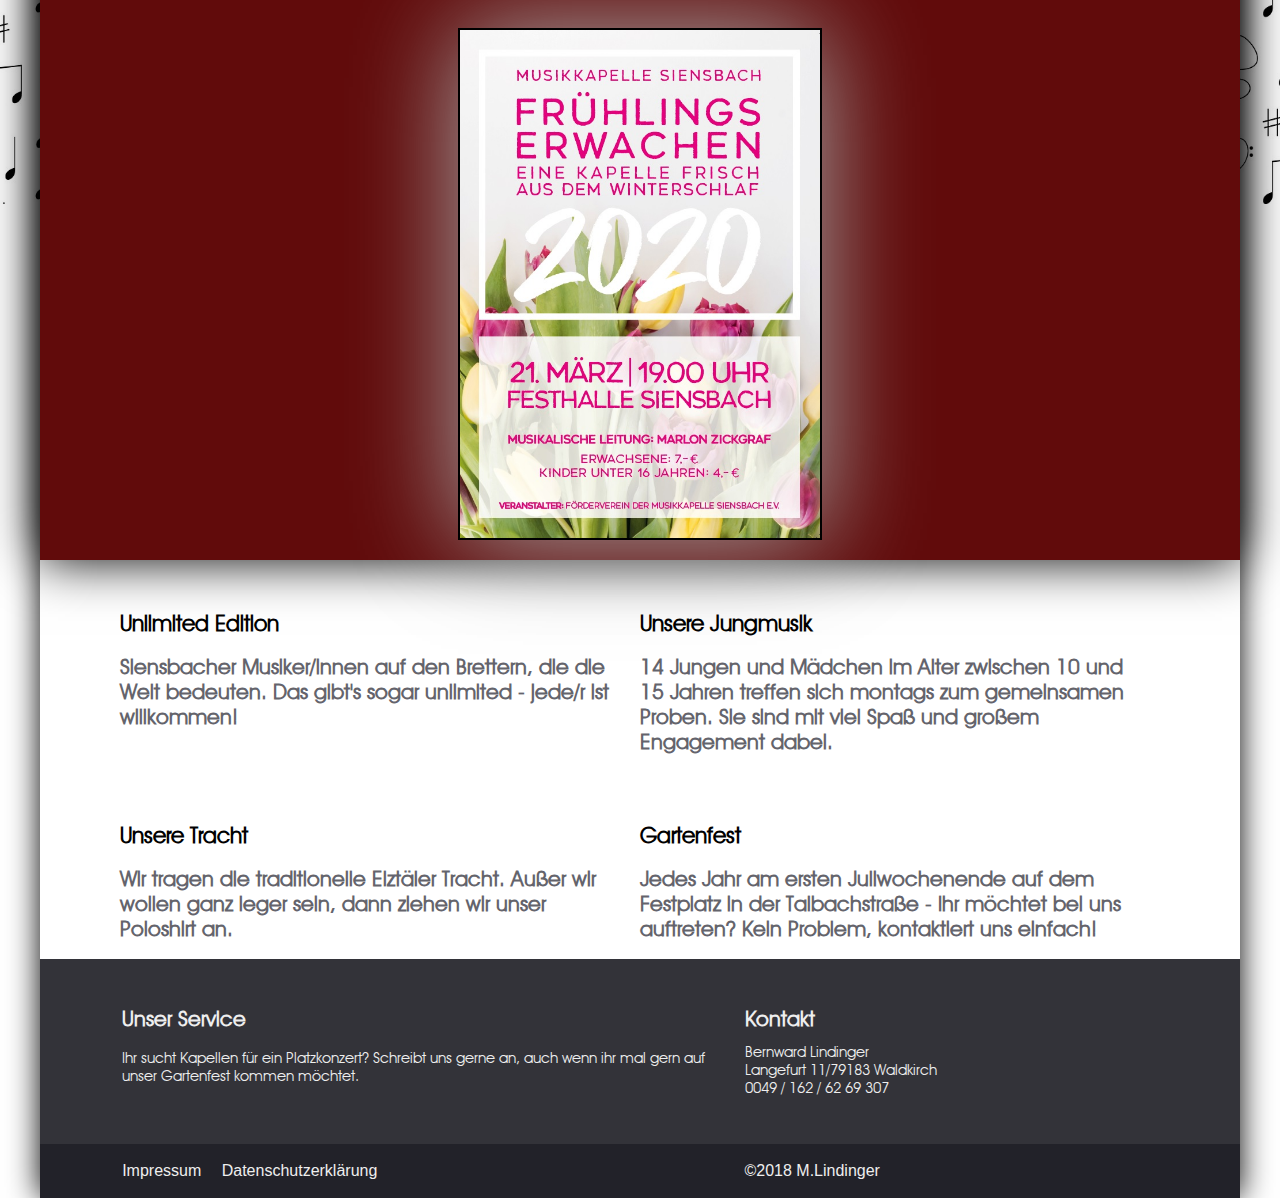
==== commit 6c87596f: "hygienekonzept hinzugefügt" ====
--- a/index.html
+++ b/index.html
@@ -316,7 +316,7 @@
 				</div>
 				
 				<div class="pending" >
-					<h1>Erwacht aus Eurem Winterschlaf bei unserem Frühlingskonzert</h1>
+					<h1>Aufgrund der Corona-Krise ist das Konzert abgesagt!</h1>
 					
 					<!-- <p></p> -->
 					
--- a/style.css
+++ b/style.css
@@ -329,6 +329,7 @@
 .pending
 {
 	grid-area: achv;
+	text-align: center;
 	margin-left: 0.01vw;
 	margin-top: 5vh;
 	padding-left: 1em;
@@ -350,14 +351,14 @@
 {
 	padding-top: 2vh;
 	font-weight: bold;
-	font-size: 1.1em;
+	font-size: 1.5em;
 	color: white;
 }
 
 @media screen and (min-width: 35.001em) { 
 .pending h1
 {
-	font-size: 1.4em;
+	font-size: 2em;
 }
 }
 
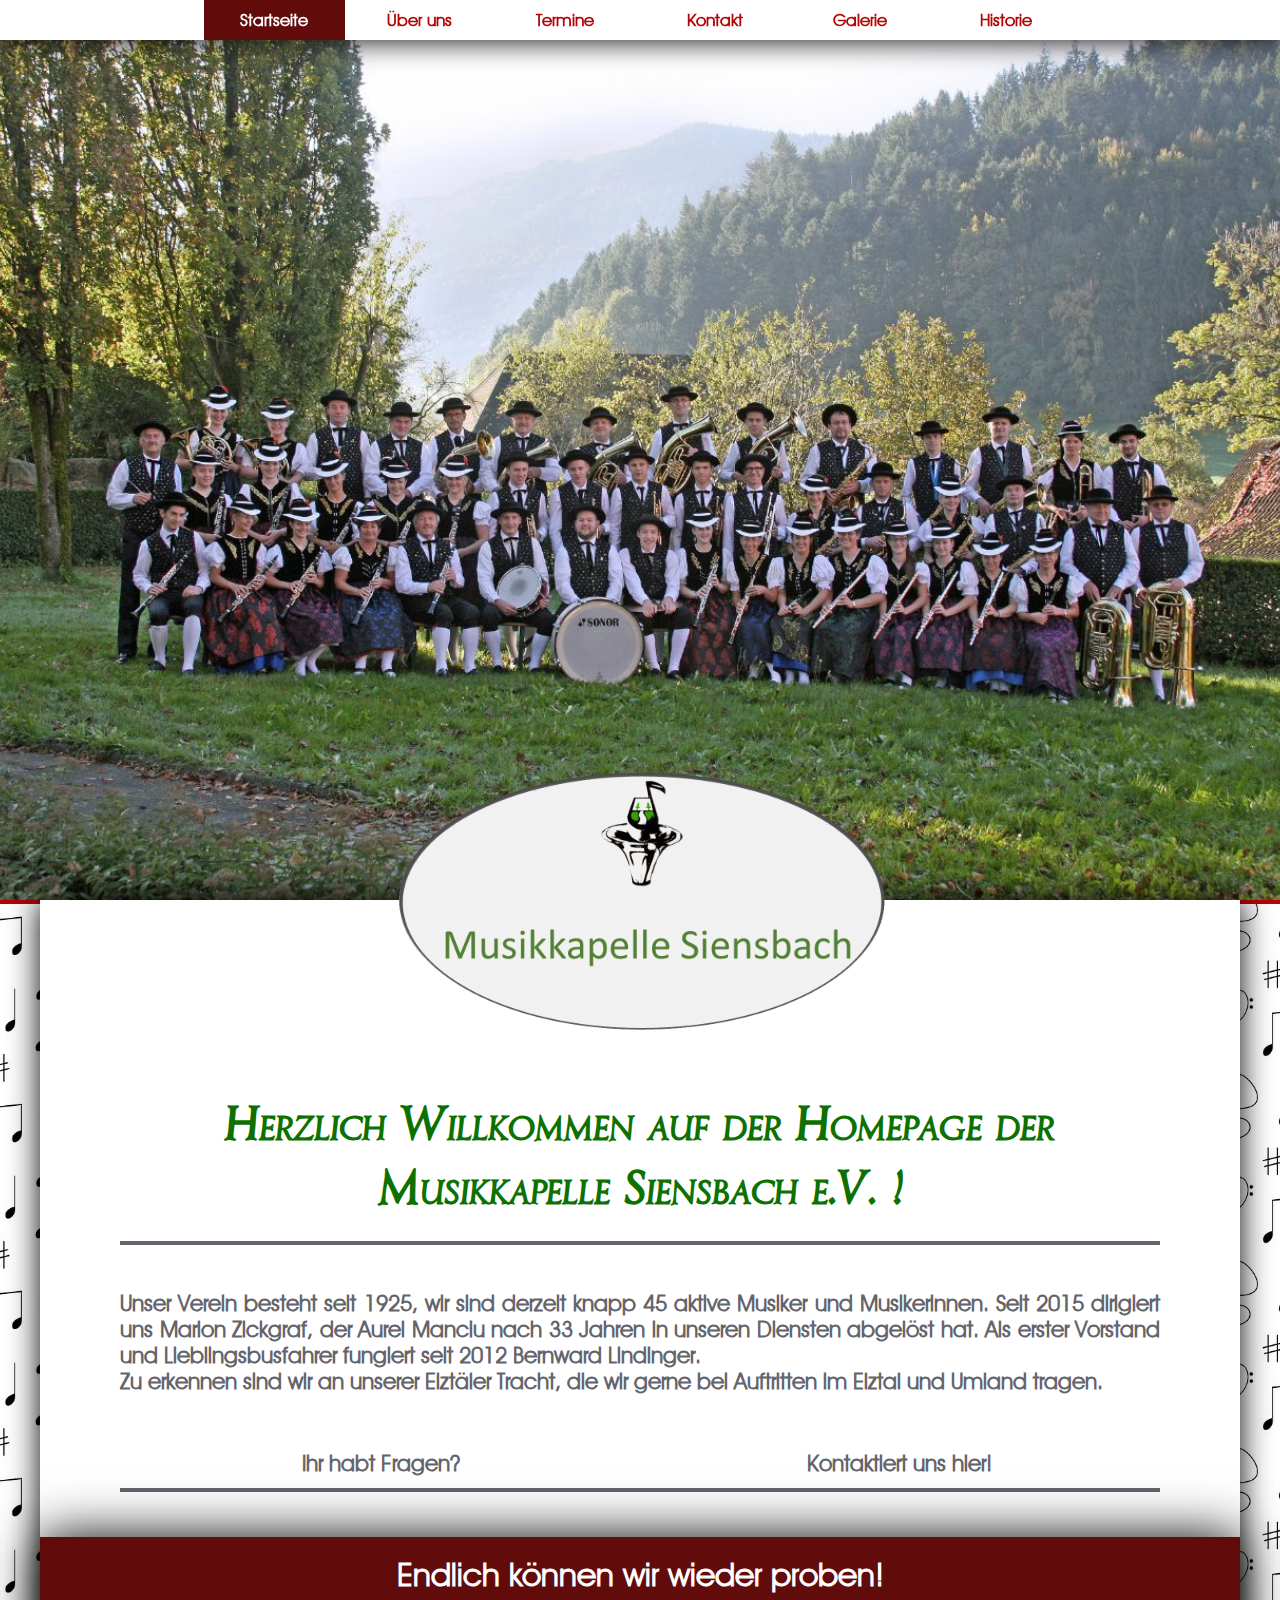
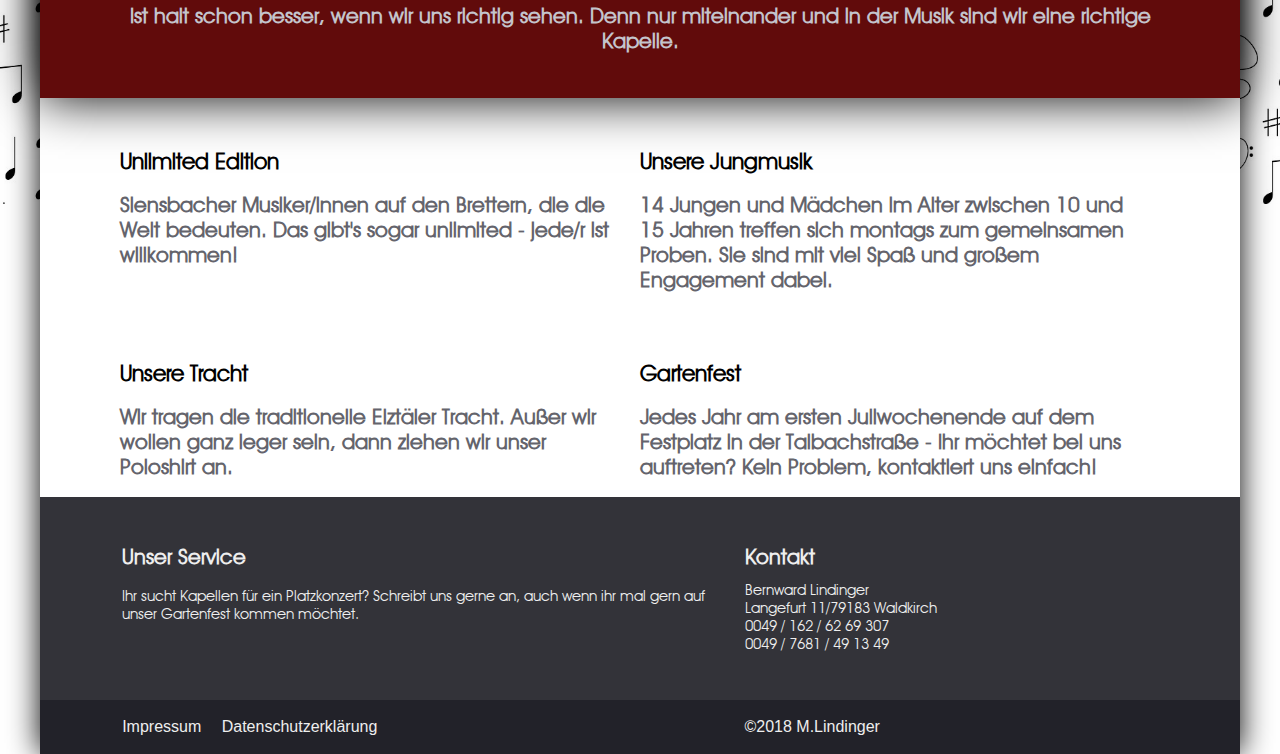
==== commit 0d276f00: "added new images" ====
--- a/index.html
+++ b/index.html
@@ -316,9 +316,9 @@
 				</div>
 				
 				<div class="pending" >
-					<h1>Aufgrund der Corona-Krise ist das Konzert abgesagt!</h1>
-					
-					<!-- <p></p> -->
+					<h1>Endlich können wir wieder proben!</h1>
+					
+					<p>Ist halt schon besser, wenn wir uns richtig sehen. Denn nur miteinander und in der Musik sind wir eine richtige Kapelle.</p>
 					
 					<!--<ul>
 						<li>Wann: Freitag, 5. bis Montag, 8. Juli 2019</li>
@@ -326,11 +326,11 @@
 						<li>Auch dieses Jahr gibt es wieder einen Gartenfest-Shuttle</li>
 					</ul>-->
 					
-					<div class="grid_pending" >
+					<!--<div class="grid_pending" >
 						<div class ="pending1" >
 							<img src="canvas/poster_fruehling.jpg" alt="poster" />
 						</div>
-					</div>
+					</div>-->
 				</div>
 				
 				<div class="event event_unlimited" >
@@ -363,7 +363,7 @@
 								</td>
 								<td class="contact" >
 									<h1>Kontakt</h1>
-									<p>Bernward Lindinger<br/>Langefurt 11/79183 Waldkirch<br/>0049 / 162 / 62 69 307</p>
+									<p>Bernward Lindinger<br/>Langefurt 11/79183 Waldkirch<br/>0049 / 162 / 62 69 307</br>0049 / 7681 / 49 13 49</p>
 								</td>
 							</tr>
 						</table>
--- a/style.css
+++ b/style.css
@@ -388,6 +388,7 @@
 .pending p
 {
 	margin-top: 1vh;
+	margin-bottom: 5vh;
 	font-family: music-font2, Helvetica, CenturyGothic, Geneva, AppleGothic, sans-serif;
 	color: #c4c4cc;
 	font-size: 1em;
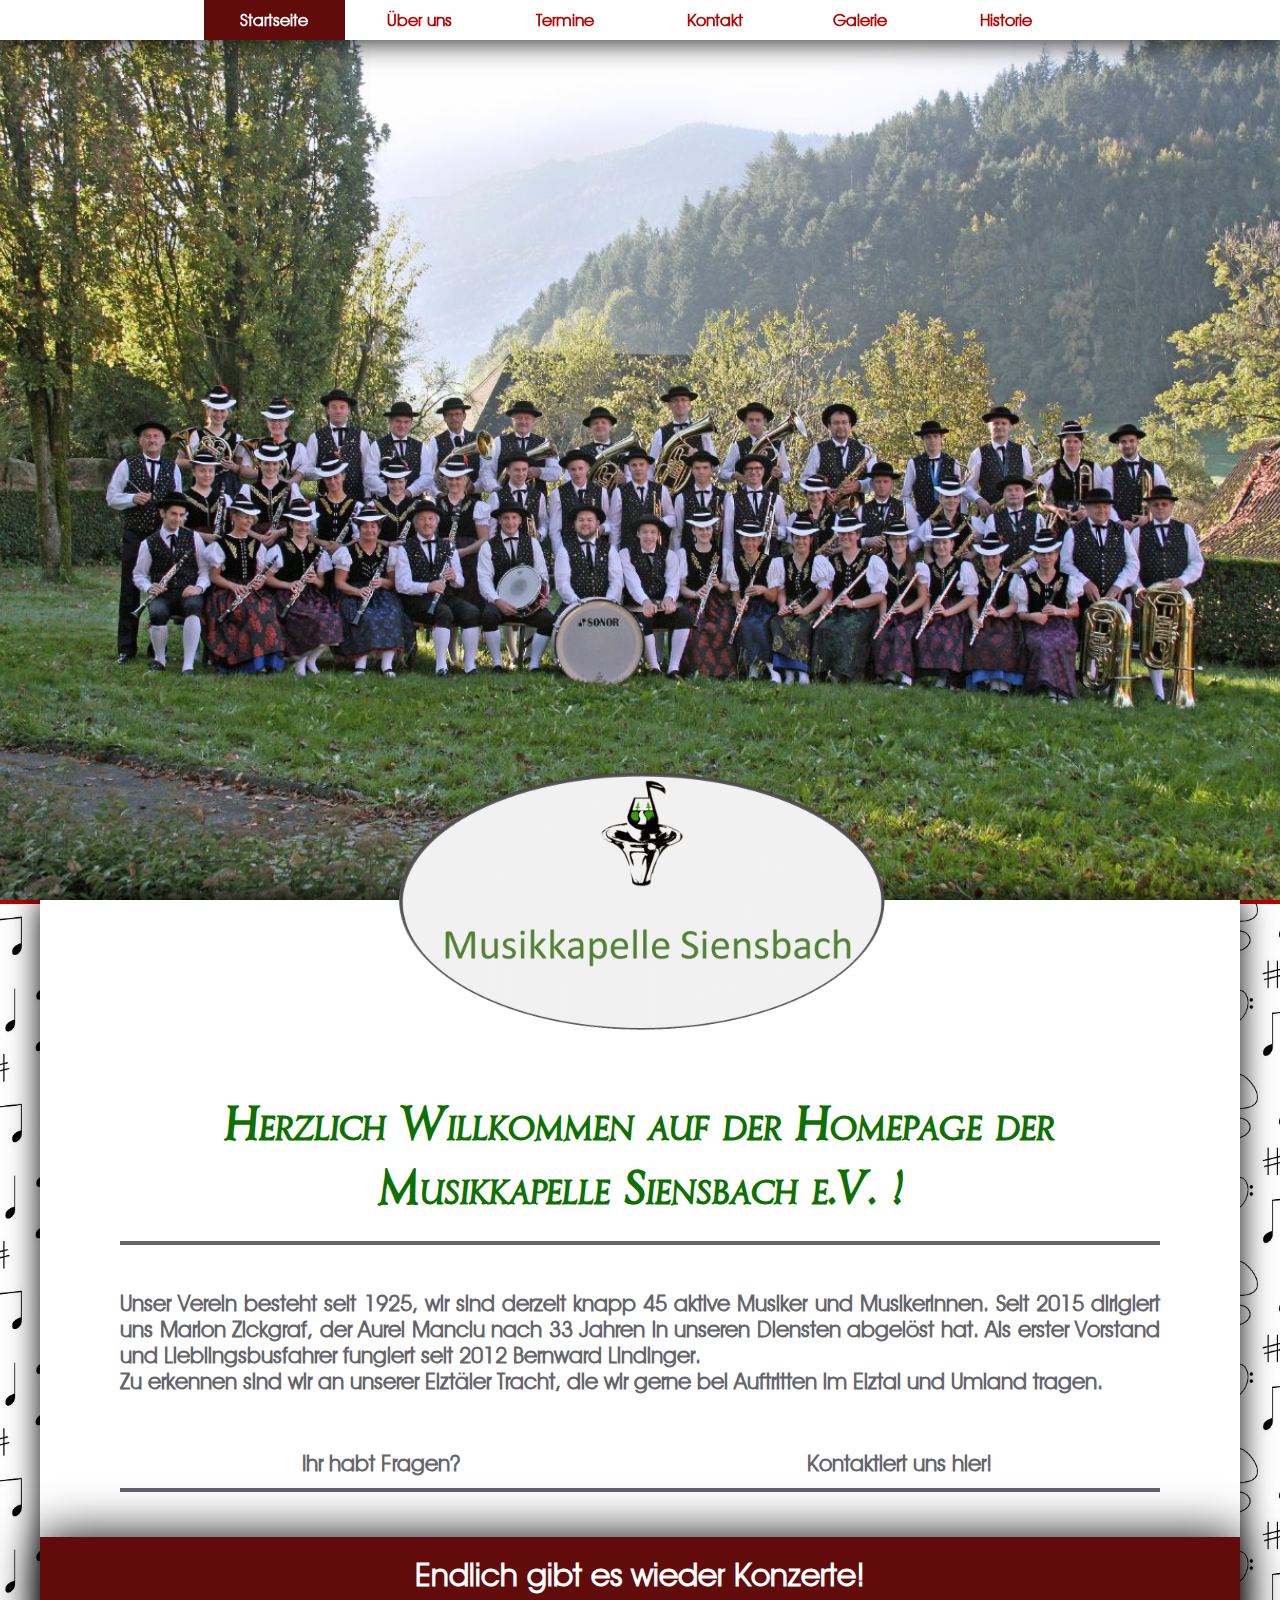
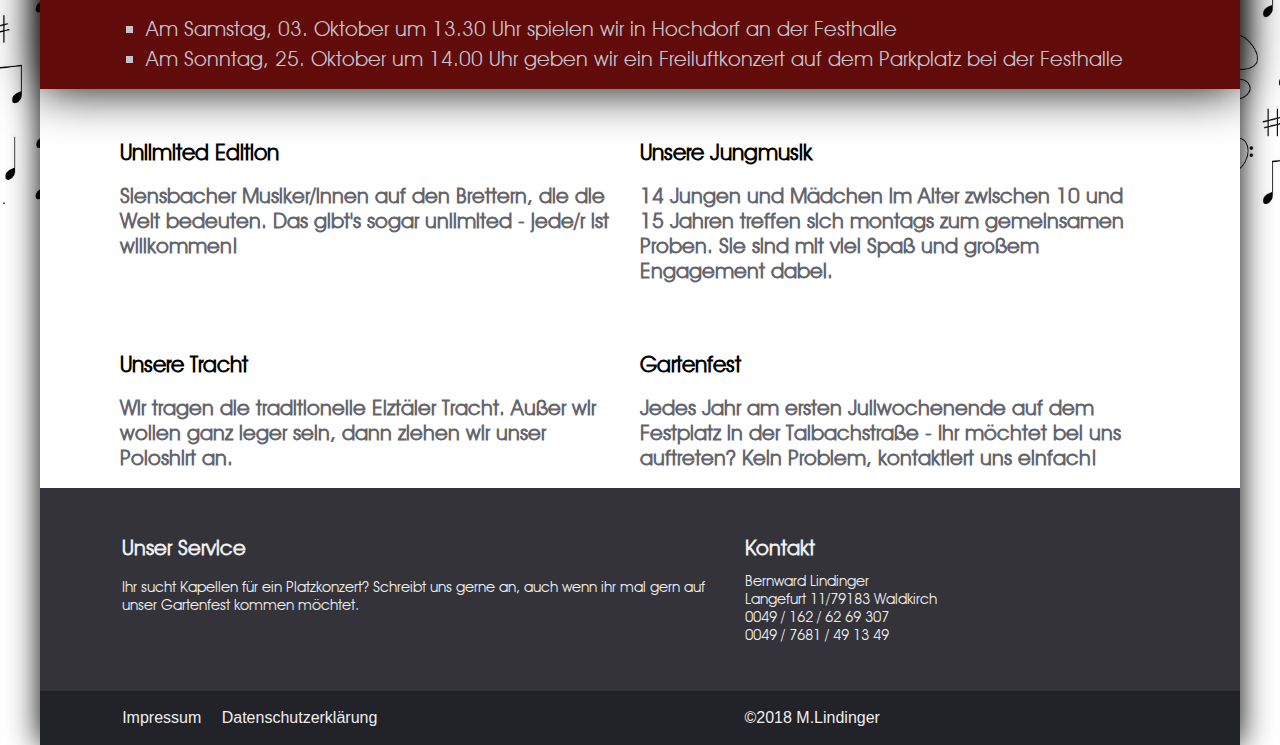
==== commit f1540c50: "new canvas and new calendar" ====
--- a/index.html
+++ b/index.html
@@ -316,15 +316,14 @@
 				</div>
 				
 				<div class="pending" >
-					<h1>Endlich können wir wieder proben!</h1>
-					
-					<p>Ist halt schon besser, wenn wir uns richtig sehen. Denn nur miteinander und in der Musik sind wir eine richtige Kapelle.</p>
-					
-					<!--<ul>
-						<li>Wann: Freitag, 5. bis Montag, 8. Juli 2019</li>
-						<li>Wo: Talbachstrasse 13 beim hinteren Schmiederhof</li>
-						<li>Auch dieses Jahr gibt es wieder einen Gartenfest-Shuttle</li>
-					</ul>-->
+					<h1>Endlich gibt es wieder Konzerte!</h1>
+					
+					<!--<p>Ist halt schon besser, wenn wir uns richtig sehen. Denn nur miteinander und in der Musik sind wir eine richtige Kapelle.</p>-->
+					
+					<ul>
+						<li>Am Samstag, 03. Oktober um 13.30 Uhr spielen wir in Hochdorf an der Festhalle</li>
+						<li>Am Sonntag, 25. Oktober um 14.00 Uhr geben wir ein Freiluftkonzert auf dem Parkplatz bei der Festhalle</li>
+					</ul>
 					
 					<!--<div class="grid_pending" >
 						<div class ="pending1" >
--- a/style.css
+++ b/style.css
@@ -365,6 +365,7 @@
 .pending ul
 {
 	margin-top: 2vh;
+	text-align: left;
 	margin-bottom: 2vh;
 	list-style-type: square;
 	padding-left: 2vw;
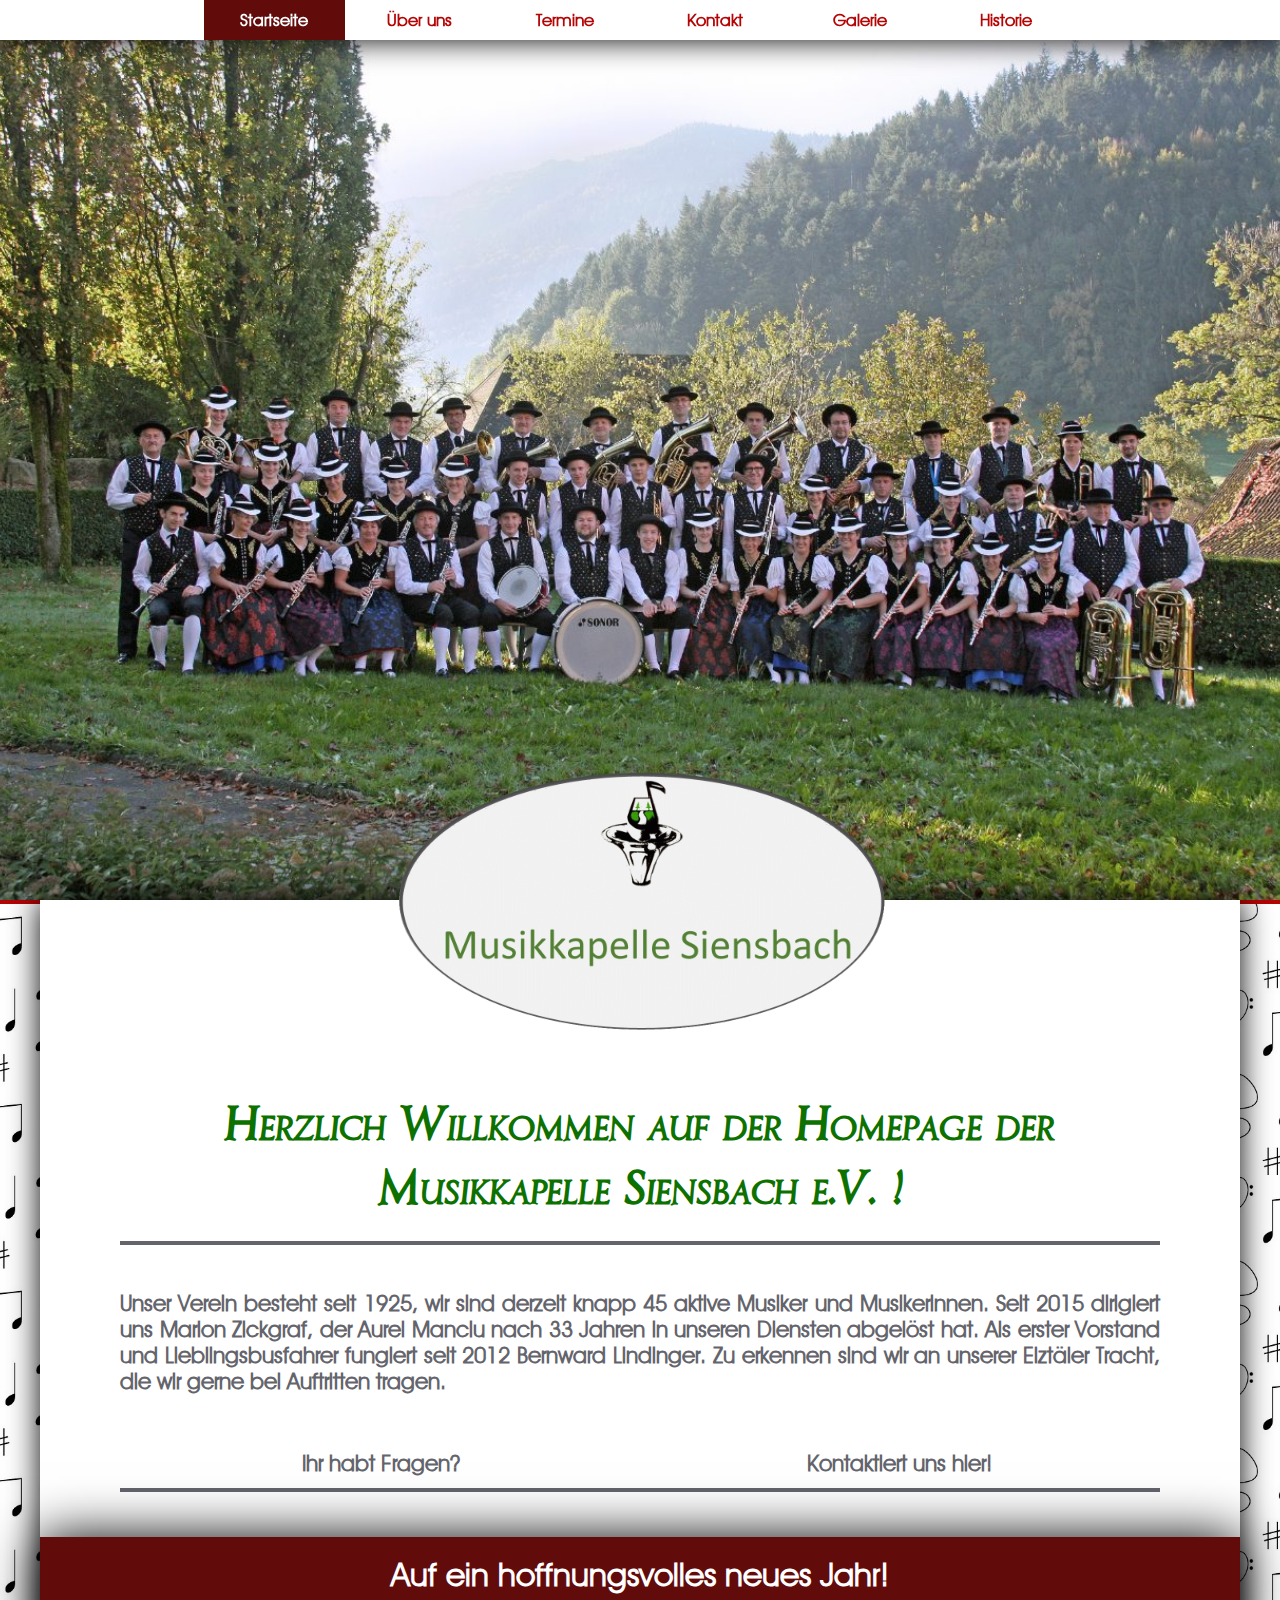
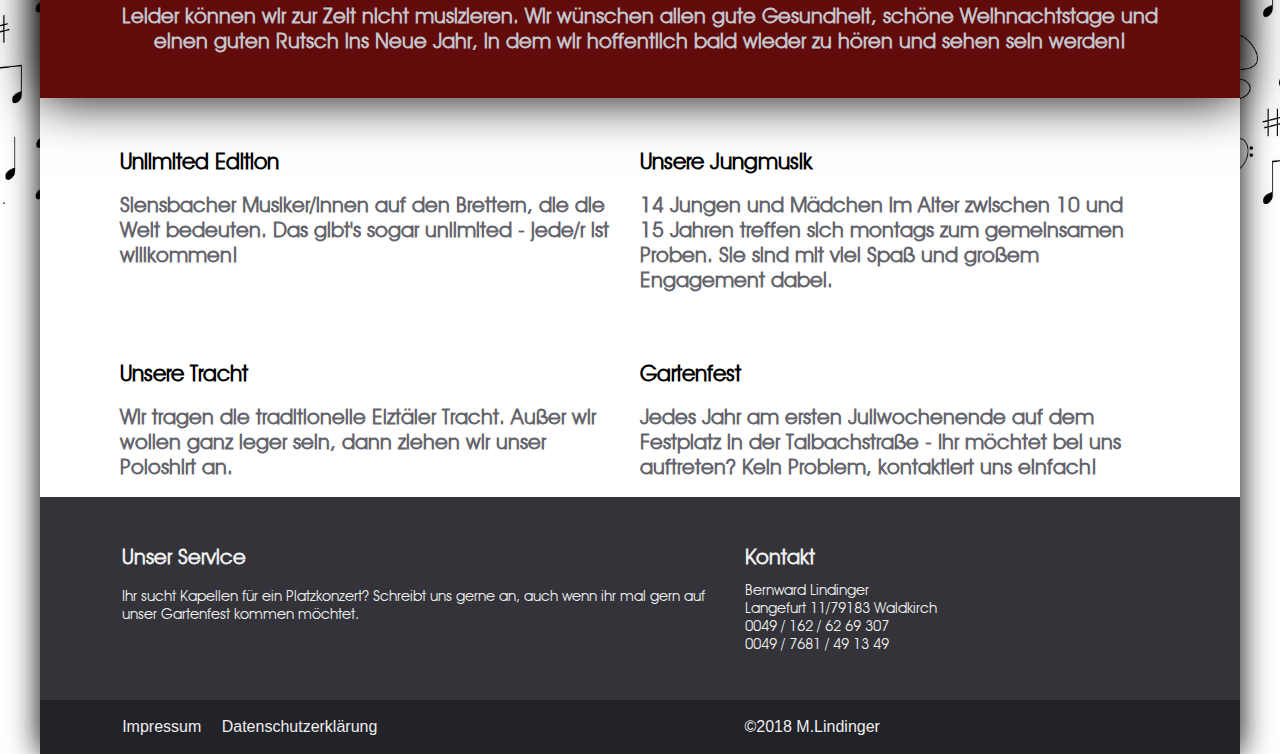
==== commit 0a0f8a7c: "changed description of music and updated pending content" ====
--- a/index.html
+++ b/index.html
@@ -300,7 +300,7 @@
 				
 				<div class="description" >
 					<p id="desc" >
-						Unser Verein besteht seit 1925, wir sind derzeit knapp 45 aktive Musiker und Musikerinnen. Seit 2015 dirigiert uns Marlon Zickgraf, der Aurel Manciu nach 33 Jahren in unseren Diensten abgelöst hat. Als erster Vorstand und Lieblingsbusfahrer fungiert seit 2012 Bernward Lindinger.<br/> Zu erkennen sind wir an unserer Elztäler Tracht, die wir gerne bei Auftritten im Elztal und Umland tragen.
+						Unser Verein besteht seit 1925, wir sind derzeit knapp 45 aktive Musiker und Musikerinnen. Seit 2015 dirigiert uns Marlon Zickgraf, der Aurel Manciu nach 33 Jahren in unseren Diensten abgelöst hat. Als erster Vorstand und Lieblingsbusfahrer fungiert seit 2012 Bernward Lindinger. Zu erkennen sind wir an unserer Elztäler Tracht, die wir gerne bei Auftritten tragen.
 					</p>
 					
 					<table>
@@ -316,14 +316,14 @@
 				</div>
 				
 				<div class="pending" >
-					<h1>Endlich gibt es wieder Konzerte!</h1>
-					
-					<!--<p>Ist halt schon besser, wenn wir uns richtig sehen. Denn nur miteinander und in der Musik sind wir eine richtige Kapelle.</p>-->
-					
-					<ul>
+					<h1>Auf ein hoffnungsvolles neues Jahr!</h1>
+					
+					<p>Leider können wir zur Zeit nicht musizieren. Wir wünschen allen gute Gesundheit, schöne Weihnachtstage und einen guten Rutsch ins Neue Jahr, in dem wir hoffentlich bald wieder zu hören und sehen sein werden!</p>
+					
+					<!--<ul>
 						<li>Am Samstag, 03. Oktober um 13.30 Uhr spielen wir in Hochdorf an der Festhalle</li>
 						<li>Am Sonntag, 25. Oktober um 14.00 Uhr geben wir ein Freiluftkonzert auf dem Parkplatz bei der Festhalle</li>
-					</ul>
+					</ul>-->
 					
 					<!--<div class="grid_pending" >
 						<div class ="pending1" >
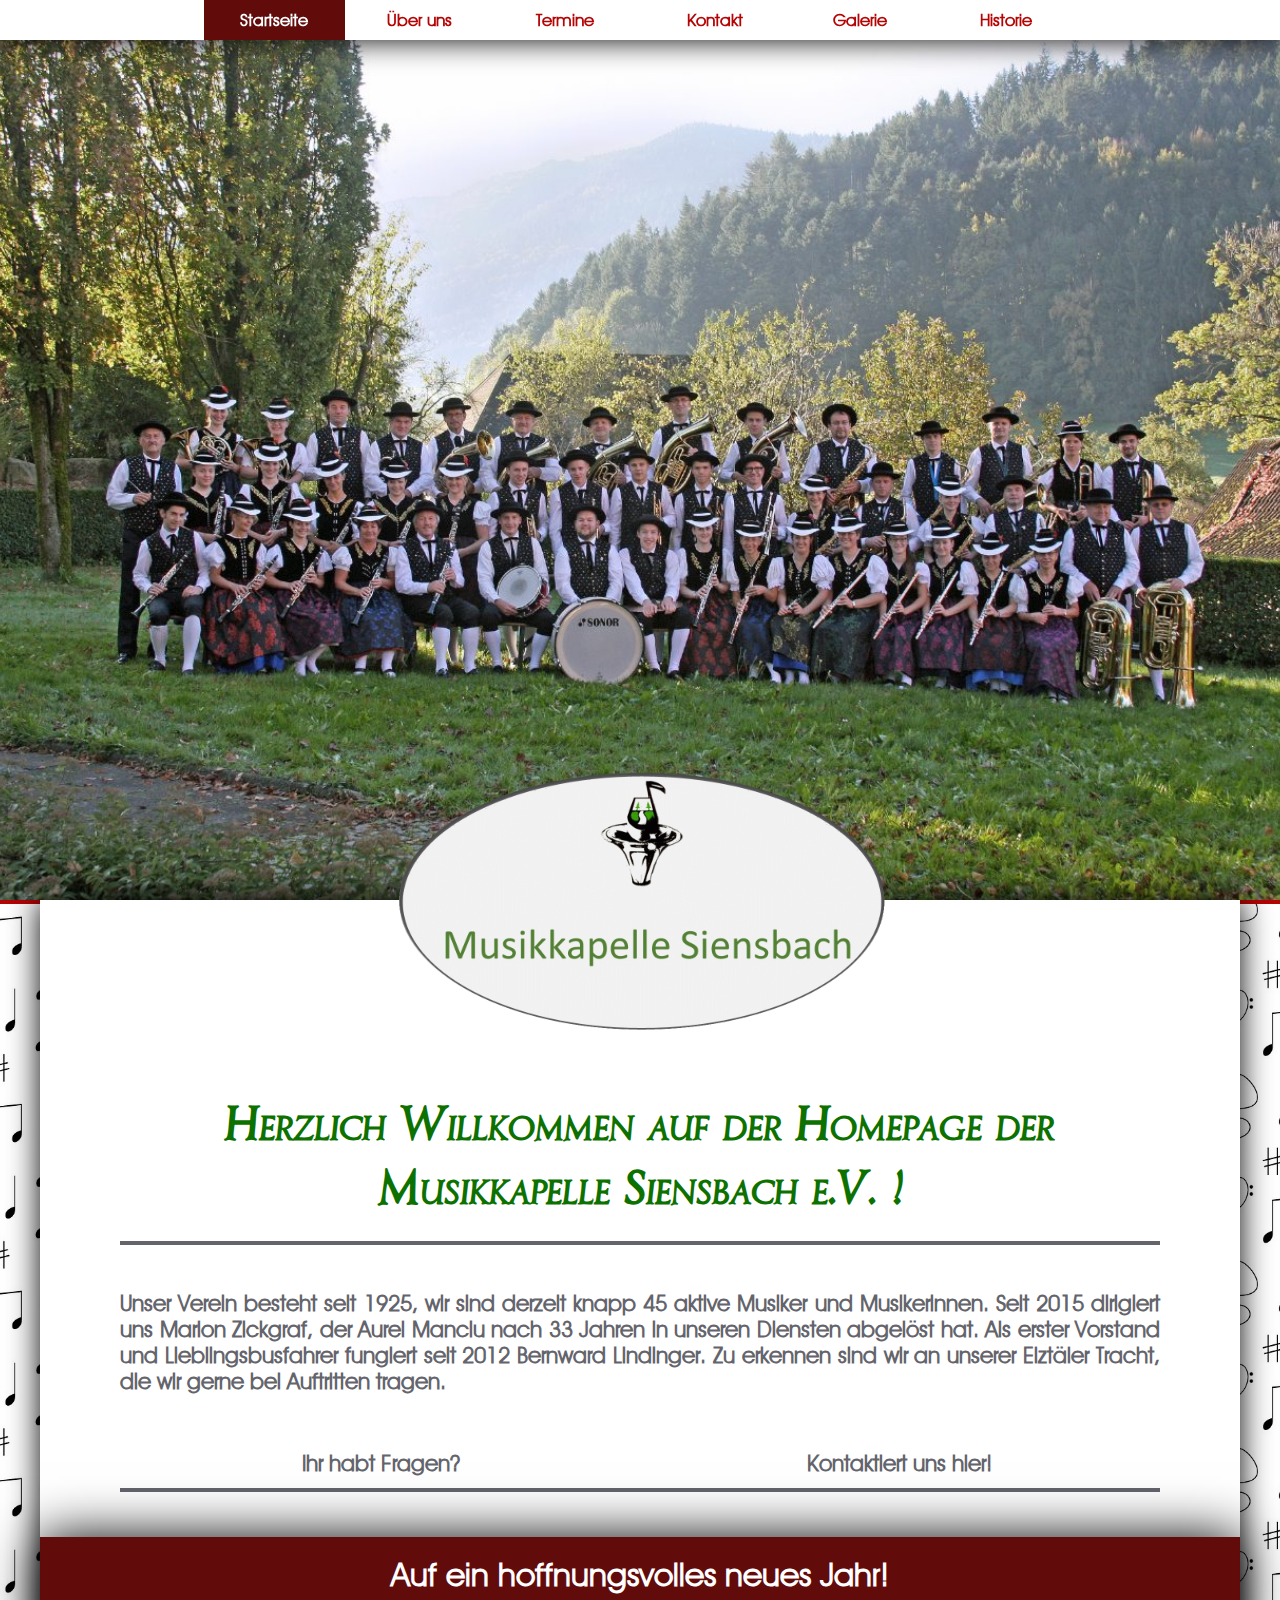
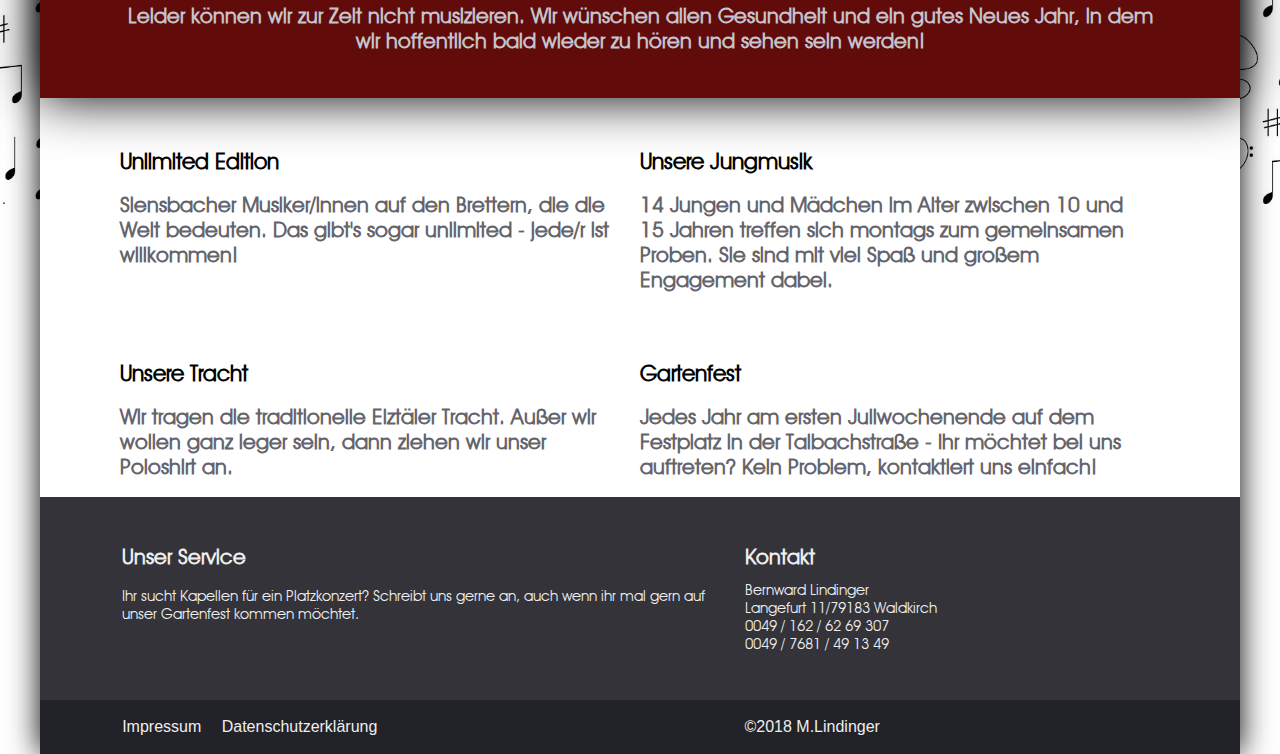
==== commit ed491582: "Anpassung neues Jahr" ====
--- a/index.html
+++ b/index.html
@@ -318,7 +318,7 @@
 				<div class="pending" >
 					<h1>Auf ein hoffnungsvolles neues Jahr!</h1>
 					
-					<p>Leider können wir zur Zeit nicht musizieren. Wir wünschen allen gute Gesundheit, schöne Weihnachtstage und einen guten Rutsch ins Neue Jahr, in dem wir hoffentlich bald wieder zu hören und sehen sein werden!</p>
+					<p>Leider können wir zur Zeit nicht musizieren. Wir wünschen allen Gesundheit und ein gutes Neues Jahr, in dem wir hoffentlich bald wieder zu hören und sehen sein werden!</p>
 					
 					<!--<ul>
 						<li>Am Samstag, 03. Oktober um 13.30 Uhr spielen wir in Hochdorf an der Festhalle</li>
